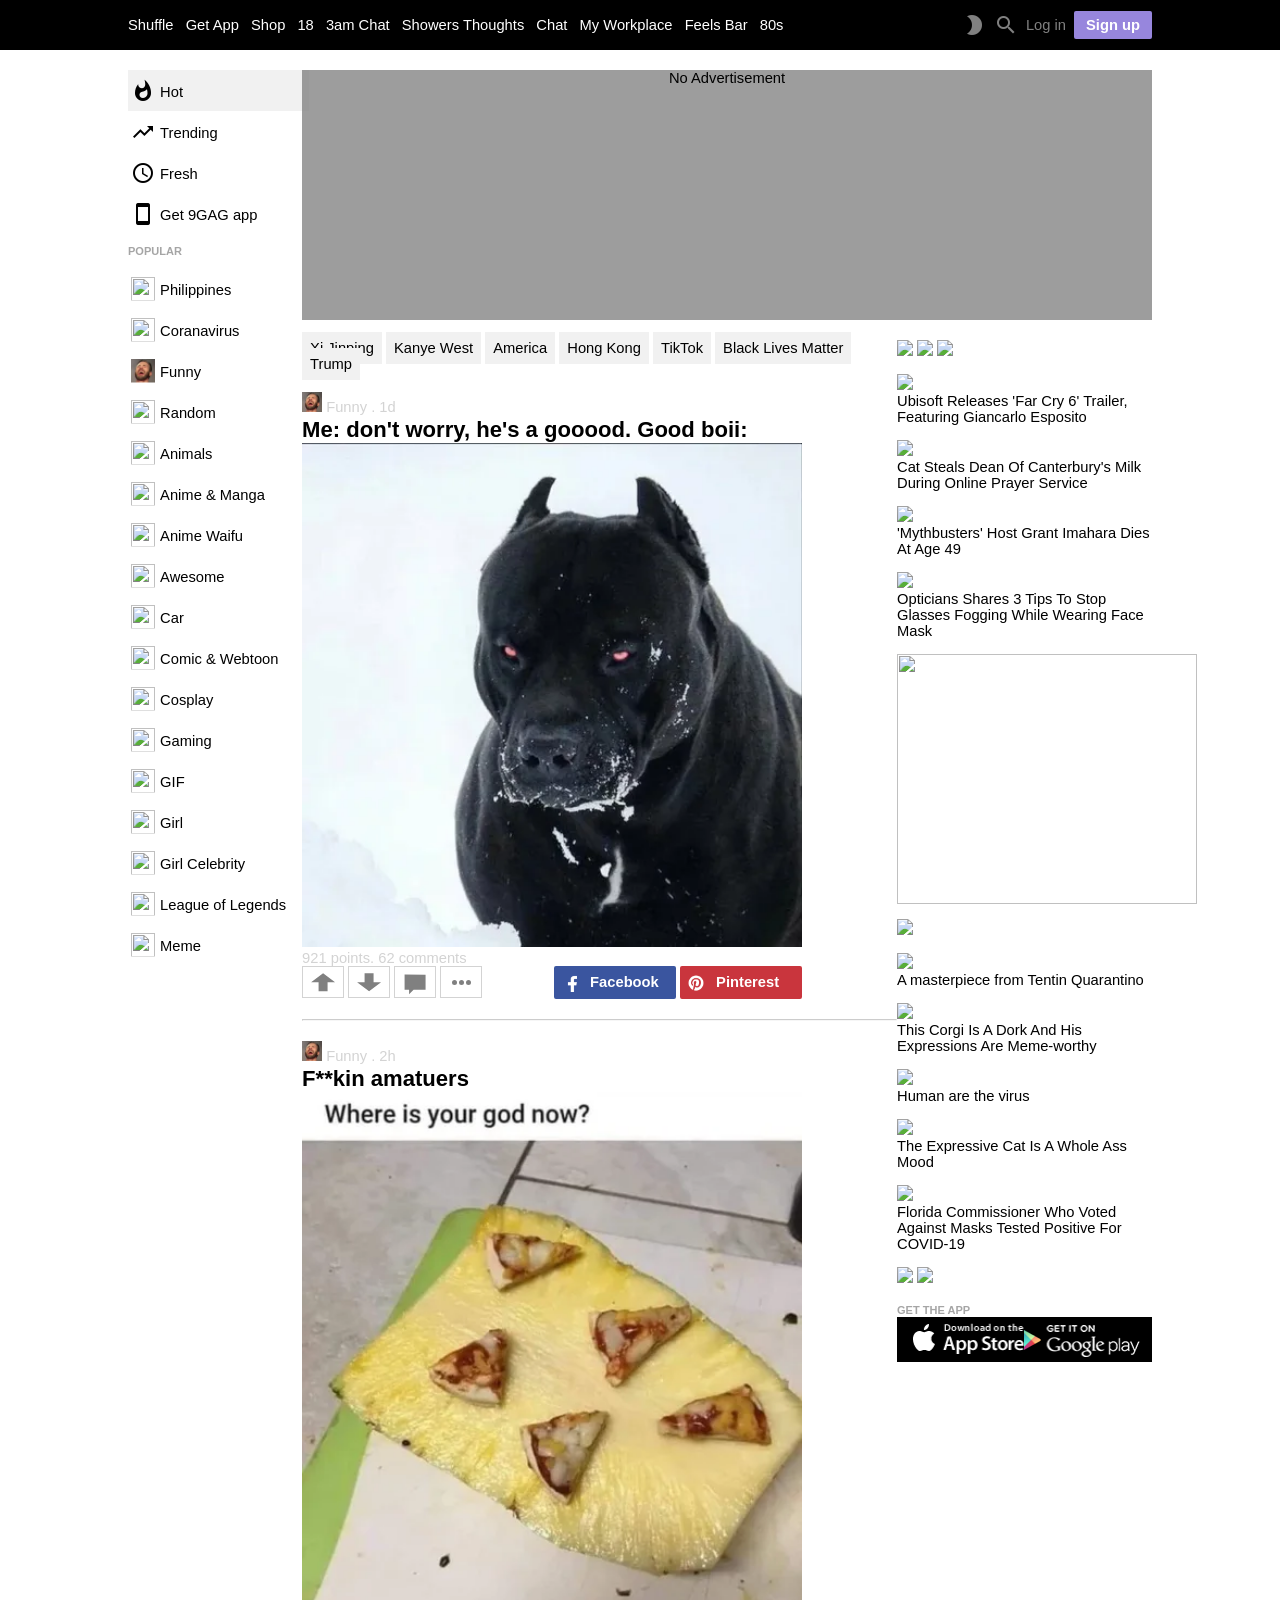
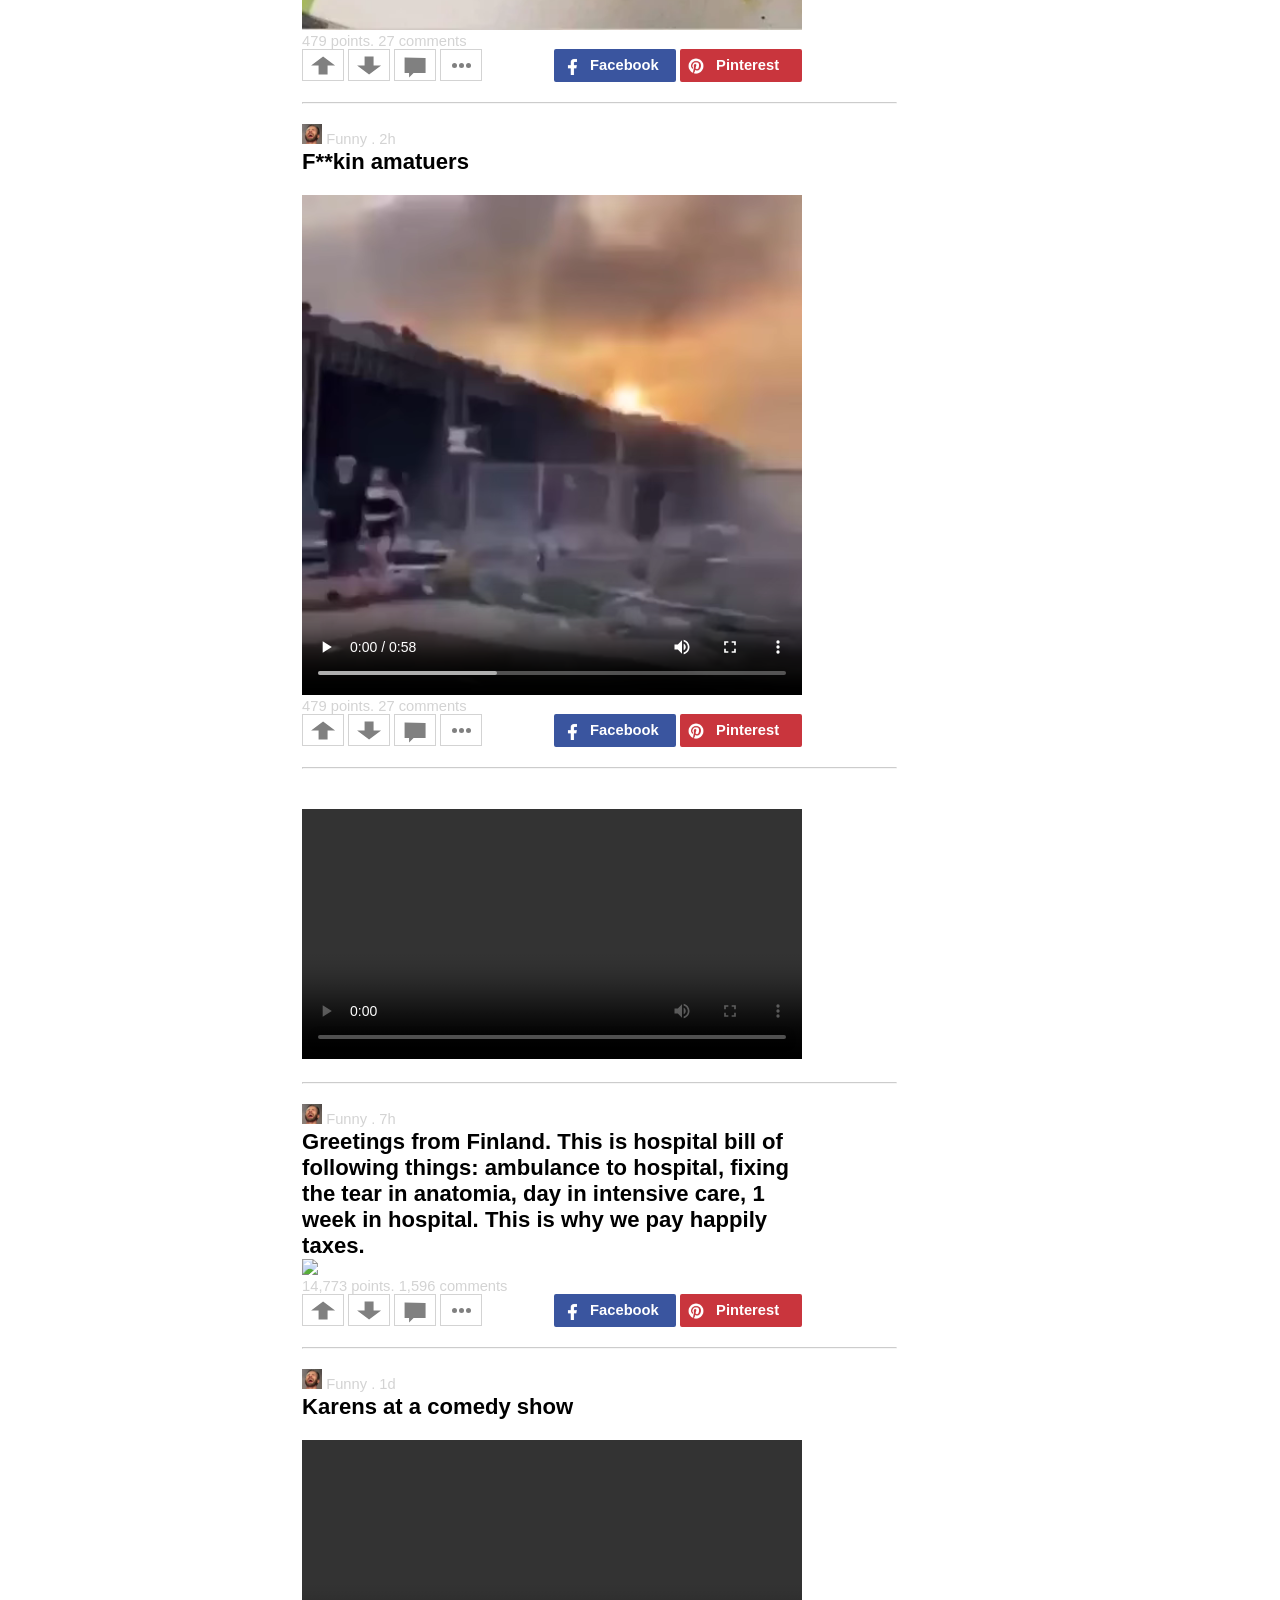
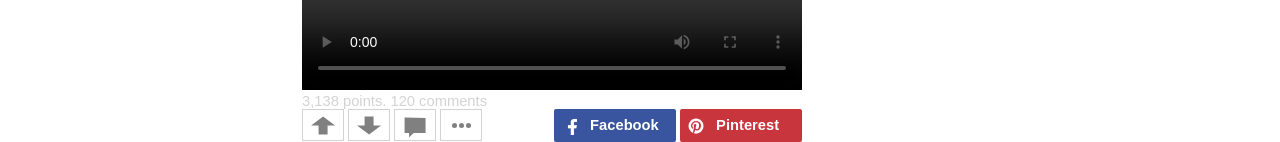
==== home.html @ 70194922 "added sidebar real images" ====
<!DOCTYPE html>
<html>
    <head>
        <title>9gag Replica</title>
        <link rel="stylesheet" href="home.css">
        <link href="https://fonts.googleapis.com/icon?family=Material+Icons"
      rel="stylesheet">

    </head>
    <body>
        <nav>
            <span class="left">
                    <a>Shuffle</a>
                    <a>Get App</a>
                    <a>Shop</a>
                    <a>18</a>
                    <a>3am Chat</a>
                    <a>Showers Thoughts</a>
                    <a>Chat</a>
                    <a>My Workplace</a>
                    <a>Feels Bar</a>
                    <a>80s</a>
            </span>
            <span class="right">

                    <span class="material-icons moon">brightness_2</span>
                    <span class="material-icons search">search </span>
                    <a>Log in</a>
                    <div class="button brighten-clickable">Sign up</div>
            </span>


        </nav>

        <div class="content">
                <div class="sidebar">
                        <div><span class="material-icons">whatshot</span><a>Hot</a></div>
                        
                        <div><span class="material-icons">trending_up</span><a>Trending</a></div>
                        <div><span class="material-icons">schedule</span><a>Fresh</a></div>
                        <div><span class="material-icons">smartphone</span><a>Get 9GAG app</a></div>
            
                        <p>POPULAR</p>
                        <div><img src="https://miscmedia-9gag-fun.9cache.com/images/thumbnail-facebook/1557283909.2926_PuDUmY_100x100.jpg"><a>Philippines</a></div>
                        <div>
                            <img src="https://miscmedia-9gag-fun.9cache.com/images/thumbnail-facebook/1584508226.1928_evY7UG_100x100.jpg" loading="lazy">
                            <a>Coranavirus</a></div>
                        <div><img src="category/funny.webp"><a>Funny</a></div>
                        <div>
                            <img src="https://miscmedia-9gag-fun.9cache.com/images/thumbnail-facebook/1481541784.8502_e8ARAR_100x100.jpg">
                            <a>Random</a>
                        </div>
                        <div>
                            <img src="https://miscmedia-9gag-fun.9cache.com/images/thumbnail-facebook/1557391851.3248_Za4UdA_100x100.jpg">
                            <a>Animals</a>
                        </div>
                        <div>
                            <img src="https://miscmedia-9gag-fun.9cache.com/images/thumbnail-facebook/1557310356.2625_y8EVa2_100x100.jpg" loading="lazy">
                            <a>Anime & Manga</a>
                        </div>
                        <div>
                            <img src="https://miscmedia-9gag-fun.9cache.com/images/thumbnail-facebook/1557216667.6148_TuNebU_100x100.jpg" loading="lazy">
                            <a>Anime Waifu</a>
                        </div>
                        <div>
                            <img src="https://miscmedia-9gag-fun.9cache.com/images/thumbnail-facebook/1557217995.2799_bYQyJU_100x100.jpg" loading="lazy">
                            <a>Awesome</a>
                        </div>
                        <div>
                            <img src="https://miscmedia-9gag-fun.9cache.com/images/thumbnail-facebook/1557311278.4297_UNEHy6_100x100.jpg" loading="lazy">
                            <a>Car</a>
                        </div>
                        <div>
                            <img src="https://miscmedia-9gag-fun.9cache.com/images/thumbnail-facebook/1557399125.5971_HYGaTE_100x100.jpg" loading="lazy">
                            <a>Comic & Webtoon</a>
                        </div>
                        <div>
                            <img src="https://miscmedia-9gag-fun.9cache.com/images/thumbnail-facebook/1557216678.2404_U2EHEM_100x100.jpg" loading="lazy">
                            <a>Cosplay</a>
                        </div>
                        <div>
                            <img src="https://miscmedia-9gag-fun.9cache.com/images/thumbnail-facebook/1557286928.6604_uTYgug_100x100.jpg" loading="lazy">
                            <a>Gaming</a>
                        </div>
                        <div>
                            <img src="https://miscmedia-9gag-fun.9cache.com/images/thumbnail-facebook/1557283958.4323_AXE2aJ_100x100.jpg" loading="lazy">
                            <a>GIF</a></div>
                        <div>
                            <img src="https://miscmedia-9gag-fun.9cache.com/images/thumbnail-facebook/1557286922.3692_aWySaZ_100x100.jpg" loading="lazy">
                            <a>Girl</a></div>
                        <div>
                            <img src="https://miscmedia-9gag-fun.9cache.com/images/thumbnail-facebook/1557216688.9396_YduXUP_100x100.jpg" loading="lazy">
                            <a>Girl Celebrity</a></div>
                        <div>
                            <img src="https://miscmedia-9gag-fun.9cache.com/images/thumbnail-facebook/1557291375.3948_Dy2yZu_100x100.jpg" loading="lazy">
                            <a>League of Legends</a></div>
                        <div>
                            <img src="https://miscmedia-9gag-fun.9cache.com/images/thumbnail-facebook/1557216707.0007_ESESyM_100x100.jpg" loading="lazy">
                            <a>Meme</a></div>
                        <div>
                            <img src="https://miscmedia-9gag-fun.9cache.com/images/thumbnail-facebook/1557297099.4728_VeSAvU_100x100.jpg" loading="lazy">
                            <a>NSFW</a></div>
                        <div>
                            <img src="https://miscmedia-9gag-fun.9cache.com/images/thumbnail-facebook/1557286889.2504_mEVy2A_100x100.jpg" loading="lazy">
                            <a>Politics</a></div>
                        <div>
                            <img src="https://miscmedia-9gag-fun.9cache.com/images/thumbnail-facebook/1557281608.0144_yjEDu7_100x100.jpg" loading="lazy">
                            <a>Relationship</a></div>
                        <div>
                            <img src="https://miscmedia-9gag-fun.9cache.com/images/thumbnail-facebook/1557291282.8015_egYQAB_100x100.jpg" loading="lazy">
                            <a>Savage</a></div>
                        <div>
                            <img src="https://miscmedia-9gag-fun.9cache.com/images/thumbnail-facebook/1557283964.0386_avUmy5_100x100.jpg" loading="lazy">
                            <a>Video</a></div>
                        <div>
                            <img src="https://miscmedia-9gag-fun.9cache.com/images/thumbnail-facebook/1557310702.1267_UgysAp_100x100.jpg" loading="lazy">
                            <a>WTF</a></div>
            
                        <p>SECTIONS</p>
                        <div>
                            <img src="https://miscmedia-9gag-fun.9cache.com/images/thumbnail-facebook/1557216671.5403_tunyra_100x100.jpg" loading="lazy">
                            <a>Anime Wallpaper</a></div>
                        <div>
                            <img src="https://miscmedia-9gag-fun.9cache.com/images/thumbnail-facebook/1557130395.0362_Je7YJA_100x100.jpg" loading="lazy">
                            <a>Apex Legends</a></div>
                        <div>
                            <img src="https://miscmedia-9gag-fun.9cache.com/images/thumbnail-facebook/1557297343.7755_SUPELy_100x100.jpg" loading="lazy">
                            <a>Ask 9GAG</a></div>
                        <div>
                            <img src="https://miscmedia-9gag-fun.9cache.com/images/thumbnail-facebook/1557310697.557_Ba4aSa_100x100.jpg" loading="lazy">
                            <a>Countryballs</a></div>
                        <div>
                            <img src="https://miscmedia-9gag-fun.9cache.com/images/thumbnail-facebook/1571738757.4169_vevUNA_100x100.jpg" loading="lazy">
                            <a>Cozy & Comfy</a></div>
                        <div>
                            <img src="https://miscmedia-9gag-fun.9cache.com/images/thumbnail-facebook/1557286985.8981_4eqENa_100x100.jpg" loading="lazy">
                            <a>Crappy Design</a></div>
                        <div><img src="https://miscmedia-9gag-fun.9cache.com/images/thumbnail-facebook/1557286939.2639_Te3EBe_100x100.jpg" loading="lazy">
                            <a>Drawing, DIY & Crafts</a></div>
                        <div><img src="https://miscmedia-9gag-fun.9cache.com/images/thumbnail-facebook/1557295964.6843_uHyTu2_100x100.jpg" loading="lazy">
                            <a>Food & Drinks</a></div>
                        <div><img src="https://miscmedia-9gag-fun.9cache.com/images/thumbnail-facebook/1557287081.4699_5A9aLe_100x100.jpg" loading="lazy">
                            <a>Football</a></div>
                        <div><img src="https://miscmedia-9gag-fun.9cache.com/images/thumbnail-facebook/1557291380.0454_yXALUZ_100x100.jpg" loading="lazy">
                            <a>Fortnite</a></div>
                        <div><img src="https://miscmedia-9gag-fun.9cache.com/images/thumbnail-facebook/1557216648.3213_E9Eba6_100x100.jpg" loading="lazy">
                            <a>Game of Thrones</a></div>
                        <div><img src="https://miscmedia-9gag-fun.9cache.com/images/thumbnail-facebook/1557295872.771_uTAnAD_100x100.jpg" loading="lazy">
                            <a>Guy</a></div>
                        <div>
                            <img src="https://miscmedia-9gag-fun.9cache.com/images/thumbnail-facebook/1557296197.2188_XEhabA_100x100.jpg" loading="lazy">
                            <a>History</a></div>
                        <div>
                            <img src="https://miscmedia-9gag-fun.9cache.com/images/thumbnail-facebook/1557286914.1262_U3EQav_100x100.jpg" loading="lazy">
                            <a>Horror</a></div>
                        <div>
                            <img src="https://miscmedia-9gag-fun.9cache.com/images/thumbnail-facebook/1557216683.8874_hunY4u_100x100.jpg" loading="lazy">
                            <a>K-Pop</a></div>
                        <div>
                            <img src="https://miscmedia-9gag-fun.9cache.com/images/thumbnail-facebook/1557286757.4584_Du3Eba_100x100.jpg" loading="lazy">
                            <a>Latest News</a></div>
                        <div>
                            <img src="https://miscmedia-9gag-fun.9cache.com/images/thumbnail-facebook/1557123612.5851_ENENAQ_100x100.jpg" loading="lazy">
                            <a>LEGO</a></div>
                        <div>
                            <img src="https://miscmedia-9gag-fun.9cache.com/images/thumbnail-facebook/1557216694.937_U7UHEb_100x100.jpg" loading="lazy">
                            <a>Marvel & DC</a></div>
                        <div>
                            <img src="https://miscmedia-9gag-fun.9cache.com/images/thumbnail-facebook/1557286907.1035_hE2uHE_100x100.jpg" loading="lazy">
                            <a>Movie & TV</a></div>
                        <div>
                            <img src="https://miscmedia-9gag-fun.9cache.com/images/thumbnail-facebook/1557286900.9909_E8EGyp_100x100.jpg" loading="lazy">
                            <a>Music</a></div>
                        <div>
                            <img src="https://miscmedia-9gag-fun.9cache.com/images/thumbnail-facebook/1557286654.1198_yNyna7_100x100.jpg" loading="lazy">
                            a>NBA</a></div>
                        <div><img src="https://miscmedia-9gag-fun.9cache.com/images/thumbnail-facebook/1557123617.4712_DEbYBA_100x100.jpg" loading="lazy">
                            <a>Overwatch</a></div>
                        <div>
                            <img src="https://miscmedia-9gag-fun.9cache.com/images/thumbnail-facebook/1557311439.7179_8UsUhu_100x100.jpg" loading="lazy">
                            <a>PC Master Race</a></div>
                        <div>
                            <img src="https://miscmedia-9gag-fun.9cache.com/images/thumbnail-facebook/1557123631.4709_XUSEmY_100x100.jpg" loading="lazy">
                            <a>Pokemon</a></div>
                        <div>
                            <img src="https://miscmedia-9gag-fun.9cache.com/images/thumbnail-facebook/1557130506.0765_aXuNa4_100x100.jpg" loading="lazy">
                            <a>PUBG</a></div>
                        <div>
                            <img src="https://miscmedia-9gag-fun.9cache.com/images/thumbnail-facebook/1557291577.7623_4Y5A3U_100x100.jpg" loading="lazy">
                            <a>Satisfying</a></div>
                        <div>
                            <img src="https://miscmedia-9gag-fun.9cache.com/images/thumbnail-facebook/1557286779.394_WYru9a_100x100.jpg" loading="lazy">
                            <a>Science & Tech</a></div>
                        <div><img src="https://miscmedia-9gag-fun.9cache.com/images/thumbnail-facebook/1557286774.0983_eGARyH_100x100.jpg" loading="lazy"><a>Sport</a></div>
                        <div><img src="https://miscmedia-9gag-fun.9cache.com/images/thumbnail-facebook/1557123636.2678_UPYNuT_100x100.jpg" loading="lazy"><a>Star Wars</a></div>
                        <div><img src="https://miscmedia-9gag-fun.9cache.com/images/thumbnail-facebook/1557290674.9492_ARAda3_100x100.jpg" loading="lazy"><a>Teens Can Relate</a></div>
                        <div><img src="https://miscmedia-9gag-fun.9cache.com/images/thumbnail-facebook/1557453498.4533_yvyBU6_100x100.jpg" loading="lazy"><a>Today | Wore</a></div>
                        <div><img src="https://miscmedia-9gag-fun.9cache.com/images/thumbnail-facebook/1557398058.2002_EmASyv_100x100.jpg" loading="lazy"><a>Travel & Photography</a></div>
                        <div><img src="https://miscmedia-9gag-fun.9cache.com/images/thumbnail-facebook/1557397422.1946_Evebyr_100x100.jpg" loading="lazy"><a>Wallpaper</a></div>
                        <div><img src="https://miscmedia-9gag-fun.9cache.com/images/thumbnail-facebook/1557123640.8958_YWaGUb_100x100.jpg" loading="lazy"><a>Warhammer</a></div>
                        <div><img src="https://miscmedia-9gag-fun.9cache.com/images/thumbnail-facebook/1571808085.3621_gyMeNu_100x100.jpg" loading="lazy"><a>Wholesome</a></div>
                        <div><img src="https://miscmedia-9gag-fun.9cache.com/images/thumbnail-facebook/1557453152.4514_U2asE8_100x100.jpg" loading="lazy"><a>Dark Humor</a></div>
                        <div class="footer">
                            <a>Advertise</a>
                            <a>Rules</a>
                            <a>Tips</a>
                            <a>FAQ</a>
                            <a>Terms</a>
                            <a>Privacy</a>
                            <a>Copyright</a>
                            <a>Jobs</a>
                            <a>Contact</a>
                            <a>Feedback</a>
                            <a>Report Bad Ads</a>
                            <p>9GAG Copyright 2020</p>
                        </div>
            
                    </div>
                    <div class="main">
                        <div class="main-advertisement"><p>No Advertisement</p></div>
                        
                      <div class="memes-with-advertisement">
                        <div class="memes">
                            <div class="trending-meme-tag">
                                    <a>Xi Jinping</a>
                                    <a>Kanye West</a>
                                    <a>America</a>
                                    <a>Hong Kong</a>
                                    <a>TikTok</a>
                                    <a>Black Lives Matter</a>
                                    <a>Trump</a>
                            </div>
                           <div class="meme">
                                <div class="category">
                                    <img src="category/funny.webp">
                                    Funny . 1d
                                </div>
                                <div class="title">
                                    <span>Me: don't worry, he's a gooood. Good boii:</span>
                                </div>
                                <div class="content">
                                    <img src="meme/avzzLKM_460swp.webp">
                                </div>
                                <div class="statistics">
                                        <span>921 points</span>.
                                        <span>62 comments</span>
                                </div>
                           </div>
                           <hr>
                           <div class="meme">
                                <div class="category">
                                    <img src="category/funny.webp">
                                    Funny . 2h
                                </div>
                                <div class="title">
                                    <span>F**kin amatuers</span>
                                </div>
                                <div class="content">
                                    <img src="meme/pizzapineapple.webp">
                                </div>
                                <div class="statistics">
                                        <span>479 points</span>.
                                        <span>27 comments</span>
                                </div>
                           </div>
                           <hr>
                           <div class="meme">
                                <div class="category">
                                    <img src="category/funny.webp">
                                    Funny . 2h
                                </div>
                                <div class="title">
                                    <span>F**kin amatuers</span>
                                </div>
                                <div class="content">
                                    <video controls>
                                        <source src="meme/freedom.webm" type="video/webm" controls>
                                    </video>
                                </div>
                                <div class="statistics">
                                        <span>479 points</span>.
                                        <span>27 comments</span>
                                </div>
                           </div>
                           <hr>
                           <video controls>
                                <source src="advertisement/advertisementInContent_ogKID3IBRHopDlbTuPR5_720p.mp4" type="video/mp4" controls>
                            </video>
                            <hr>
                            <div class="meme">
                                    <div class="category">
                                        <img src="category/funny.webp">
                                        Funny . 7h
                                    </div>
                                    <div class="title">
                                        <span>Greetings from Finland. This is hospital bill of following things: ambulance to hospital, fixing the tear in anatomia, day in intensive care, 1 week in hospital. This is why we pay happily taxes.</span>
                                    </div>
                                    <div class="content">
                                        <img src="https://img-9gag-fun.9cache.com/photo/aZyy5XW_460swp.webp">
                                    </div>
                                    <div class="statistics">
                                            <span>14,773 points</span>.
                                            <span>1,596 comments</span>
                                    </div>
                               </div>
                            <hr>
                            <div class="meme">
                                    <div class="category">
                                        <img src="category/funny.webp">
                                        Funny . 1d
                                    </div>
                                    <div class="title">
                                        <span>Karens at a comedy show</span>
                                    </div>
                                    <div class="content">
                                            <video controls>
                                                    <source src="https://img-9gag-fun.9cache.com/photo/a1WW37P_460svav1.mp4" 
                                                    type="video/mp4" controls>
                                            </video>
                                    </div>
                                    <div class="statistics">
                                            <span>3,138 points</span>.
                                            <span>120 comments</span>
                                    </div>
                                </div>
                        </div>
                        <div class="side-advertisement">
                            <img src="https://ad.appier.net/f6d72a94-5403-447b-8a06-1e5f047a4a0e/RLMXJ4P_1595415207254_0.jpeg">
                            <img src="https://ad.appier.net/6eb55667-03e3-478b-9451-2d7b89f925d4/lBGd9xj_1595415218747_0.jpeg">
                            <img src="https://9gag.com/s/fab0aa49/702c3b22af512888e885484a11b6b7405cdc5077/static/dist/es8/web/img/sidebar-download-app.png">
                            <div class="advertisement-with-caption">
                                <picture>
                                    <img src="https://miscmedia-9gag-fun.9cache.com/images/featured/1594648611.0539_4u9aNA_300x158wp.webp">
                                </picture>
                                <p>Ubisoft Releases 'Far Cry 6' Trailer, Featuring Giancarlo Esposito</p>
                            </div>
                            <div class="advertisement-with-caption">
                                    <picture>
                                        <img src="https://miscmedia-9gag-fun.9cache.com/images/featured/1594392819.1118_byjePy_300x158wp.webp">
                                    </picture>
                                    <p>Cat Steals Dean Of Canterbury's Milk During Online Prayer Service</p>
                            </div>
                            <div class="advertisement-with-caption">
                                    <picture>
                                        <img src="https://miscmedia-9gag-fun.9cache.com/images/featured/1594724138.0176_YzE7eW_300x158wp.webp">
                                    </picture>
                                    <p>'Mythbusters' Host Grant Imahara Dies At Age 49</p>
                            </div>
                            <div class="advertisement-with-caption">
                                    <picture>
                                        <img src="https://miscmedia-9gag-fun.9cache.com/images/featured/1595000817.0573_Tu5UbY_300x158wp.webp">
                                    </picture>
                                    <p>Opticians Shares 3 Tips To Stop Glasses Fogging While Wearing Face Mask</p>
                            </div>
                            <img src="" style="height: 250px; width: 300px">
                            <img src="https://tpc.googlesyndication.com/simgad/9849691522917831007">
                            <div class="advertisement-with-caption">
                                    <picture>
                                        <img src="https://miscmedia-9gag-fun.9cache.com/images/featured/1594738787.0419_3eRedU_300x158wp.webp">
                                    </picture>
                                    <p>A masterpiece from Tentin Quarantino</p>
                            </div>
                            <div class="advertisement-with-caption">
                                    <picture>
                                        <img src="https://miscmedia-9gag-fun.9cache.com/images/featured/1594909425.6188_WAQYSE_300x158wp.webp">
                                    </picture>
                                    <p>This Corgi Is A Dork And His Expressions Are Meme-worthy</p>
                            </div>
                            <div class="advertisement-with-caption">
                                    <picture>
                                        <img src="https://miscmedia-9gag-fun.9cache.com/images/featured/1594909811.1852_6a9unu_300x158wp.webp">
                                    </picture>
                                    <p>Human are the virus</p>
                            </div>
                            <div class="advertisement-with-caption">
                                    <picture>
                                        <img src="https://miscmedia-9gag-fun.9cache.com/images/featured/1595340454.0962_AgyhYH_300x158wp.webp">
                                    </picture>
                                    <p>The Expressive Cat Is A Whole Ass Mood</p>
                            </div>
                            <div class="advertisement-with-caption">
                                    <picture>
                                        <img src="https://miscmedia-9gag-fun.9cache.com/images/featured/1594648619.9625_bEteja_300x158wp.webp">
                                    </picture>
                                    <p>Florida Commissioner Who Voted Against Masks Tested Positive For COVID-19</p>
                            </div>
                            <img src="https://tpc.googlesyndication.com/simgad/9849691522917831007">
                            <img src="https://tpc.googlesyndication.com/simgad/8546702323558116773">
                            <div class="download-app">
                                    <span>GET THE APP</span>
                                    <div>
                                        <div class="app-store"></div>
                                        <div class="google-play"></div>
                                    </div>
                            </div>
                        </div>
                      </div>
                    </div>
        </div>
   
        <script src="home.js"></script>
    </body>
</html>
---- home.css ----
:root {
    --subtitle-color:#808080b5;
}

.brighten-clickable:hover{
    cursor: pointer;
    filter: brightness(1.25);
}

body{
    font-family: 'Roboto', sans-serif;
    font-size: .92em;
    margin: 0px;
}

nav, body>div.content{
    padding: 0 10%;
}

nav {
    z-index: 100;
    position:sticky;
    top:0;
    background-color: black;
    color: white;
    display:flex;
    justify-content: space-between;
    align-items: center;
    height: 50px;
    border-left-width: 500px;
    margin-bottom: 20px;
}
nav a:hover {
    color:gray;
    cursor: pointer;
}

.main {
    position: relative;
    left: 17%;
    width: 83%;
}

.main-advertisement{
    height: 250px;
    margin-bottom: 20px;
    text-align: center;
    background-color: #808080c4;
}

.memes-with-advertisement{
    display: flex;
}

.side-advertisement {
    width: 30%;
}

.memes {
    width: 70%;
}

div .memes a {
    background-color: rgb(241,241,241);
    padding: 8px;
}

div .memes a:hover {
    cursor: pointer;
    filter: brightness(85%);
}

nav .right {
    display: inline-flex;
    align-items: center;
}
.button{
    padding: 6px 12px;
    background-color: rgba(162, 143, 236, 0.938);
    color: white;
    text-align: center;
    border-radius: 2px;
    font-weight: 650;
}

nav .right {
    color: gray;
}

nav .right .material-icons.moon:hover{
    color: yellow;
    cursor: pointer;
}

nav .right .material-icons.search:hover{
    color: white;
    cursor: pointer;
}

nav span.left a {
    margin-right: 8px;
}

.right span, .right a{
    margin-left: 8px;
}

.right .button{
    margin: 8px 0px 8px 8px;
}


.sidebar {
    position: fixed;
    overflow-y: scroll;
    width: 100%;
    height: 100%;
}
.sidebar div{ 
    display: flex;
    width: 175px;
    height: 35px;
    padding: 3px;

}

.sidebar div a {
    padding-top: 5px;
    position: relative;
    top: 5.5px;
}

.sidebar p {
    font-size:.75em;
    font-weight: bold;
    color: var(--subtitle-color);
}

.sidebar div img, .sidebar div span {
    margin-right: 5px;
    position: relative;
    padding: 5.5px 0px;
    height: 24px;
}

.sidebar div img{
    
    width: 24px;

    border-radius: 2px;
 
}

.sidebar div:first-child{
    background-color: #8080801c;
}

.sidebar div:hover{
    background-color: #8080801c;
    cursor: pointer;
}

.sidebar div.footer {
    display: block;
    font-size: .80em;
    color: var(--subtitle-color);
}

.sidebar div.footer p {
    display: block;
    font-size: inherit;
    font-weight: inherit;
    color: var(--subtitle-color);
}
.sidebar div.footer a{
   margin-right: 1px;
}

.sidebar div.footer a:hover{
    filter:brightness(75%);
    cursor:pointer
 }

.sidebar div.footer {
    background-color: transparent;
    cursor: text;
}

.trending-meme-tag{
    margin-bottom: 20px;
}


div .memes .meme{
    width: 500px;
}
div .memes .meme .category{
    margin-bottom: 2px;
    color: lightgray;
}

div .memes .meme .category img{
    width: 20px;
    height: 20px;
}

div .memes .meme .title{
    font-size: 1.5em;
    font-weight: bold;
}

div .memes .meme .title:hover{
    cursor: pointer;
    color: #8a2be2a8;
}

div .memes .meme .content img, div .memes .meme .content video {
    width: 100%;
}
div .memes video {
    margin-top: 20px;
    width: 500px;
}

div .memes .meme .content:hover{
    cursor: pointer;
}

div .memes .meme .statistics{
    color: lightgray;
}

div .memes .meme .reaction .border{
    width: 30px;
    height: 30px;
    border-width: 1px;
    border-color: lightgray;
    border-style: solid;
    padding: 0px 5px;
    display: flex;
    justify-content: center;
    align-items: center;
    margin-right: 4px;
    
}

div .memes .meme .reaction {
    display:flex;
    width: inherit;
    justify-content: space-between;
}
div .memes .meme .reaction .left{
    display:flex;
}

div .memes .meme .reaction .border:hover{
    border-color: darkgray;
    cursor: pointer;
}

div .memes .meme .reaction .upvote, div .memes .meme .reaction .downvote, div .memes .meme .reaction .comment{
    width: 30px;
    height: 30px;
    background-color: gray;
}

div .memes .meme .reaction .upvote{
    clip-path: polygon(50% 20%, 90% 50%, 65% 50%, 65% 80%, 35% 80%, 35% 50%, 10% 50%);
}

div .memes .meme .reaction .downvote{
    clip-path: polygon(50% 80%, 90% 50%, 65% 50%, 65% 20%, 35% 20%, 35% 50%, 10% 50%);
}

div .memes .meme .reaction .comment{
    clip-path: polygon(15% 24%, 85% 25%, 85% 75%, 45% 75%, 30% 90%, 30% 75%, 15% 75%);
}


div .memes .meme .reaction .ellipsis{
    display: inline-block;
    height: 5px;
    width: 5px;
    border-radius: 100%;
    background-color: gray;
    margin: 0 1px;

}

div .memes .meme .reaction li div{
    color:white;
    padding-left: 30px;
    width: 80px;
    height: 18px;
    border-width: 8.5px 6px 7px;
    border-style: solid;
    border-radius: 2px;
    font-weight: bold;
    margin-left: 4px;
}

div .memes .meme .reaction .facebook {  
    border-color:rgb(58,85,159);
    background: left/20px 20px no-repeat url('./icon/facebook.png'),
     linear-gradient(to right, white, white 15%, rgb(58,85,159) 15%);
}

div .memes .meme .reaction .pinterest {  
    border-color:rgb(201,53,61);
    background: left/20px 20px no-repeat url('./icon/pinterest.png'),
     linear-gradient(to right, white, white 15%, rgb(201,53,61) 15%);
}

div .memes .meme .reaction ul {
    list-style-type: none;
    margin-block-start: 0;
    margin-block-end: 0;
    display: flex;
    padding-inline-start: 0px;
}

div .memes .meme .reaction .left {
    display: flex;
}

hr {
    margin: 20px 0px;
    opacity: 0.5;
    color: black;
    border-width: 1px;
}

.side-advertisement > img {
    margin-bottom: 15px;
}

.side-advertisement > img:hover{
    cursor: pointer;
}

.side-advertisement .advertisement-with-caption:hover{
    color:blue;
    cursor: pointer;
}
.side-advertisement .advertisement-with-caption{
    margin-bottom: 15px;
}
.side-advertisement .advertisement-with-caption p {
    margin-block-start: 0;
    margin-block-end: 0;
}

.download-app div{
    display: flex;
    justify-content: space-between;
    margin-bottom: 15px;
}

.download-app span{
    font-size: .75em;
    font-weight: bold;
    color: var(--subtitle-color);
    
}

.download-app div div{
    display: inline-block;
    width: 150px;
    height: 45px;
    background-color: black;
}

.download-app div div:hover{
    cursor: pointer;
}

.download-app .app-store{
    background-repeat: no-repeat;
    background-image: url(icon/appstore-icon-alt-145.png);
}

.download-app .google-play{
    background-position: 100%;
    background-repeat: no-repeat;
    background-image: url(icon/appstore-icon-alt-145.png);
}
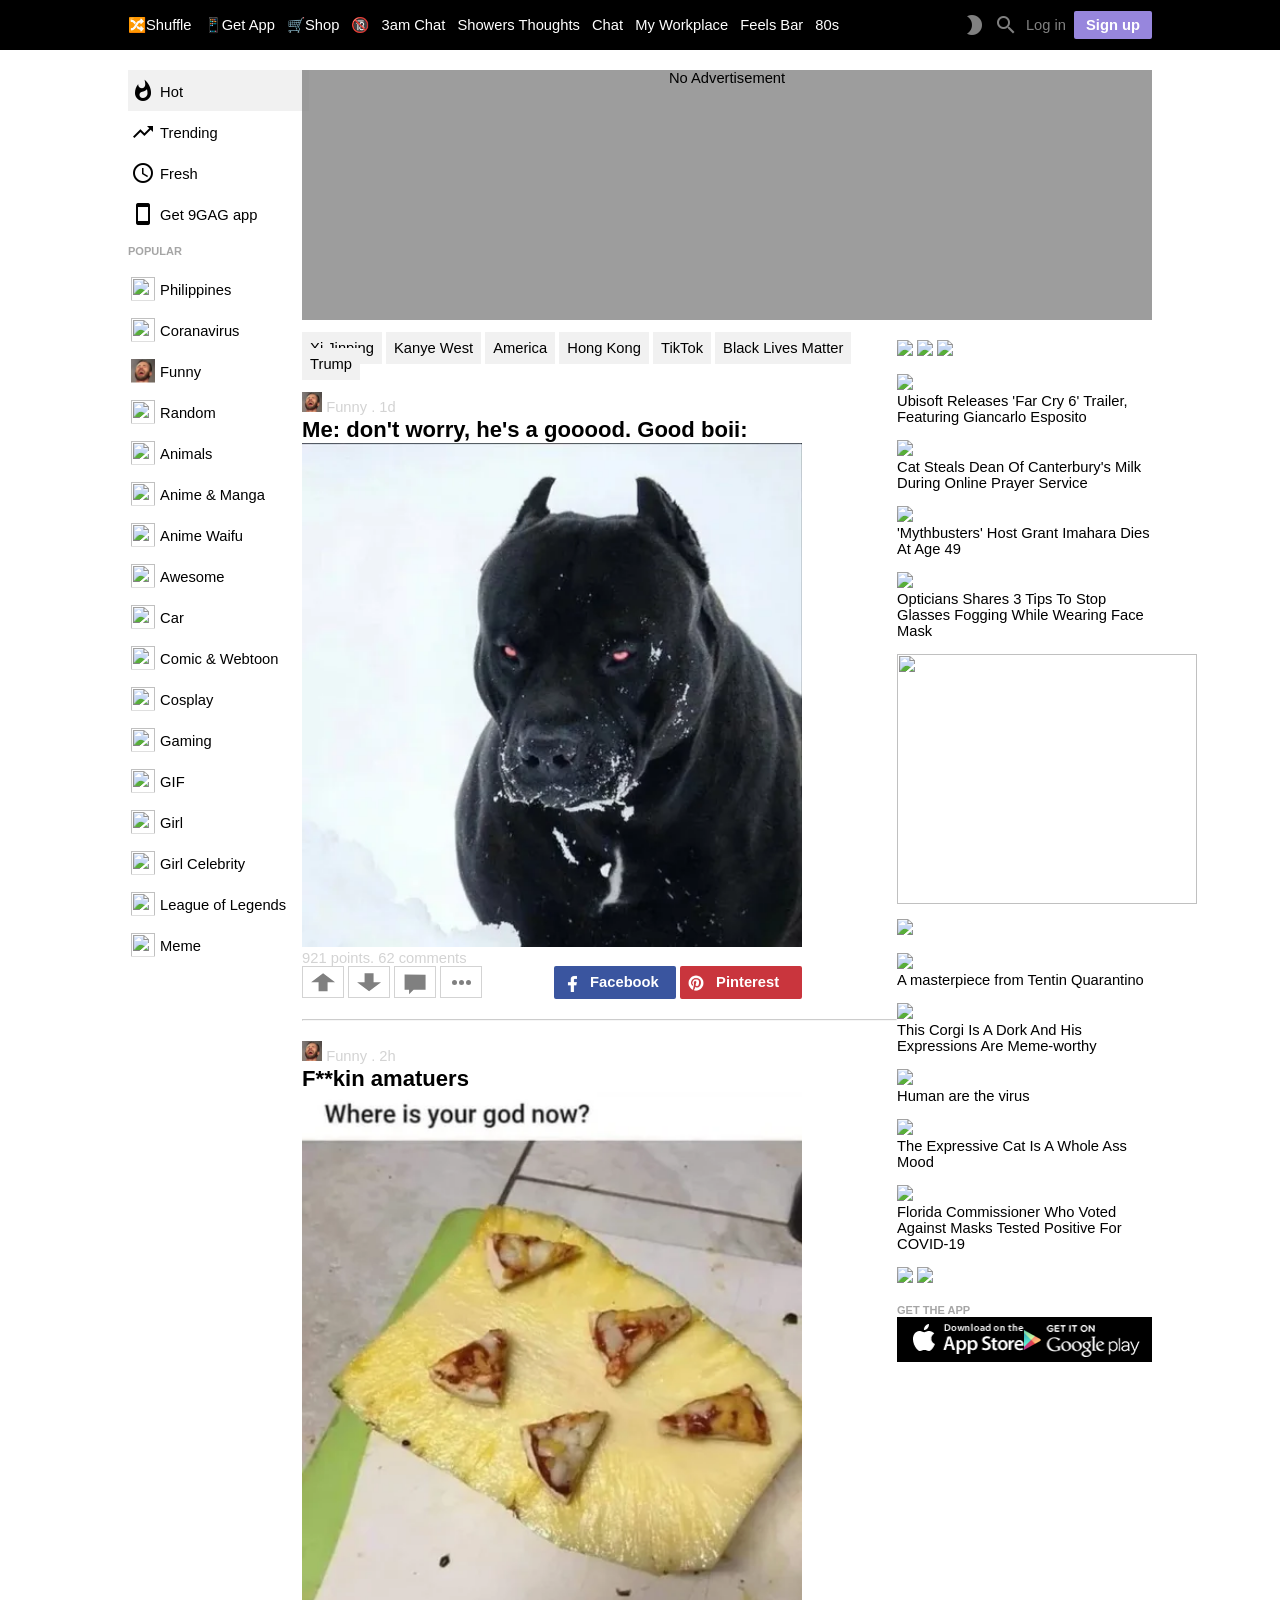
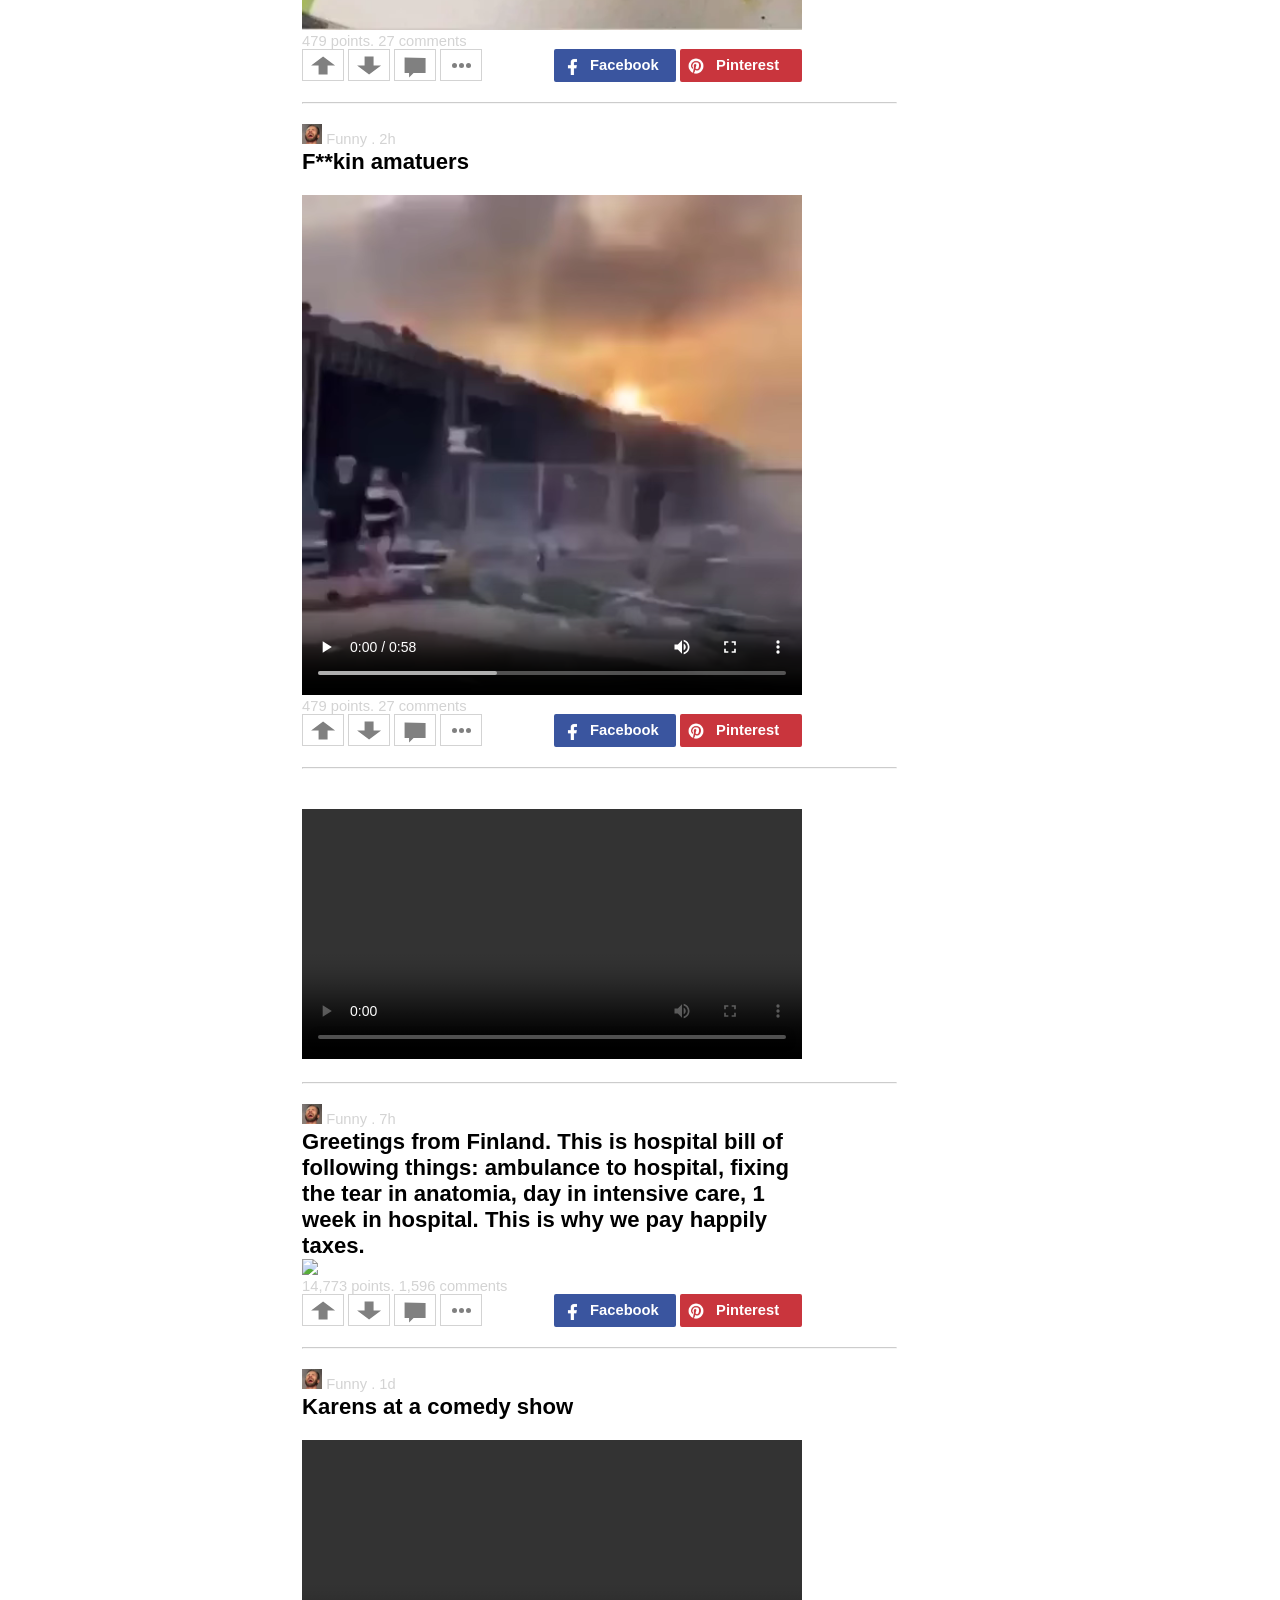
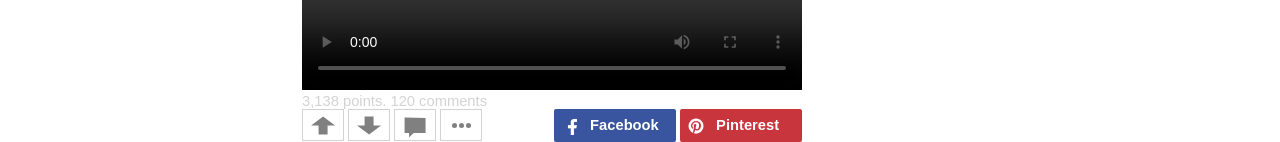
==== commit 919bd73c: "added some nav icons" ====
--- a/home.html
+++ b/home.html
@@ -10,10 +10,10 @@
     <body>
         <nav>
             <span class="left">
-                    <a>Shuffle</a>
-                    <a>Get App</a>
-                    <a>Shop</a>
-                    <a>18</a>
+                    <a>🔀Shuffle</a>
+                    <a>📱Get App</a>
+                    <a>🛒Shop</a>
+                    <a>🔞</a>
                     <a>3am Chat</a>
                     <a>Showers Thoughts</a>
                     <a>Chat</a>
@@ -214,6 +214,7 @@
                             <a>Report Bad Ads</a>
                             <p>9GAG Copyright 2020</p>
                         </div>
+                  
             
                     </div>
                     <div class="main">
--- a/home.css
+++ b/home.css
@@ -31,7 +31,7 @@
     margin-bottom: 20px;
 }
 nav a:hover {
-    color:gray;
+    filter: brightness(.60);
     cursor: pointer;
 }
 
@@ -171,9 +171,11 @@
     font-size: inherit;
     font-weight: inherit;
     color: var(--subtitle-color);
+    margin-bottom: 100px;
 }
 .sidebar div.footer a{
    margin-right: 1px;
+
 }
 
 .sidebar div.footer a:hover{
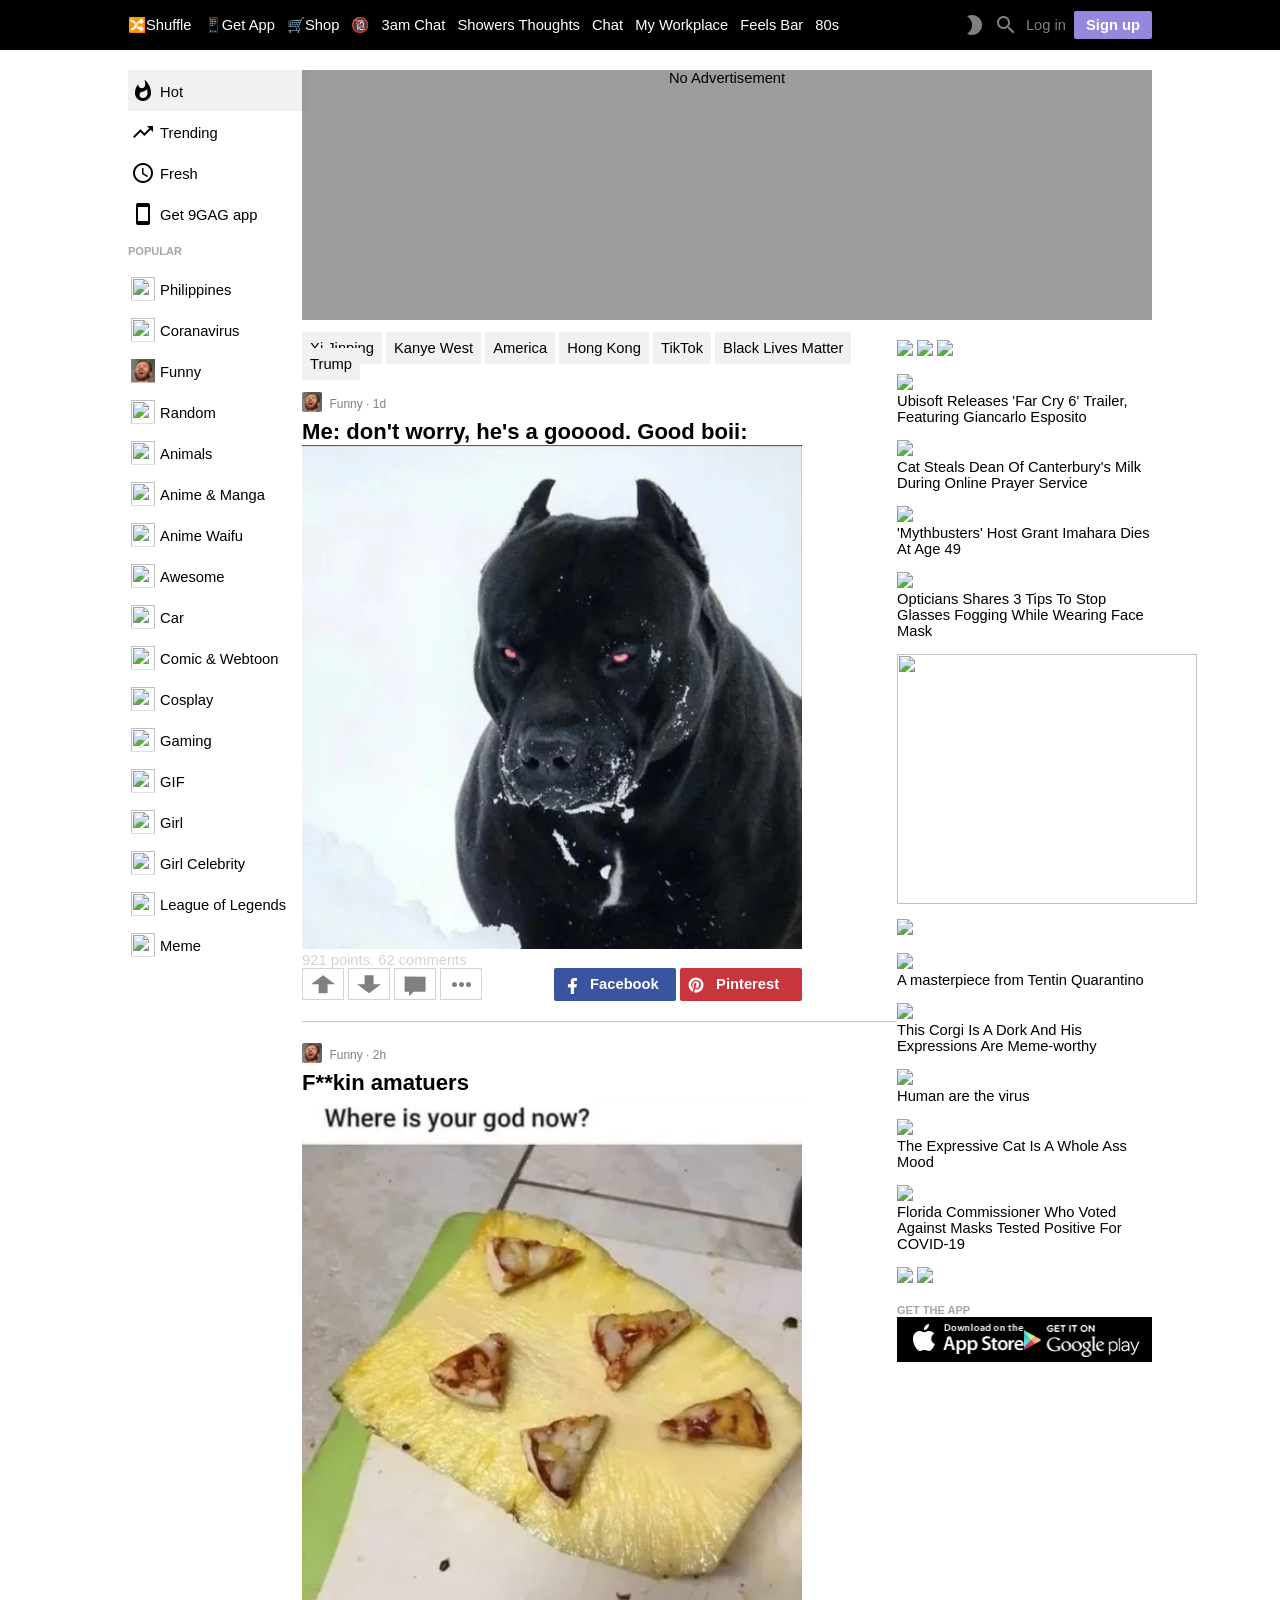
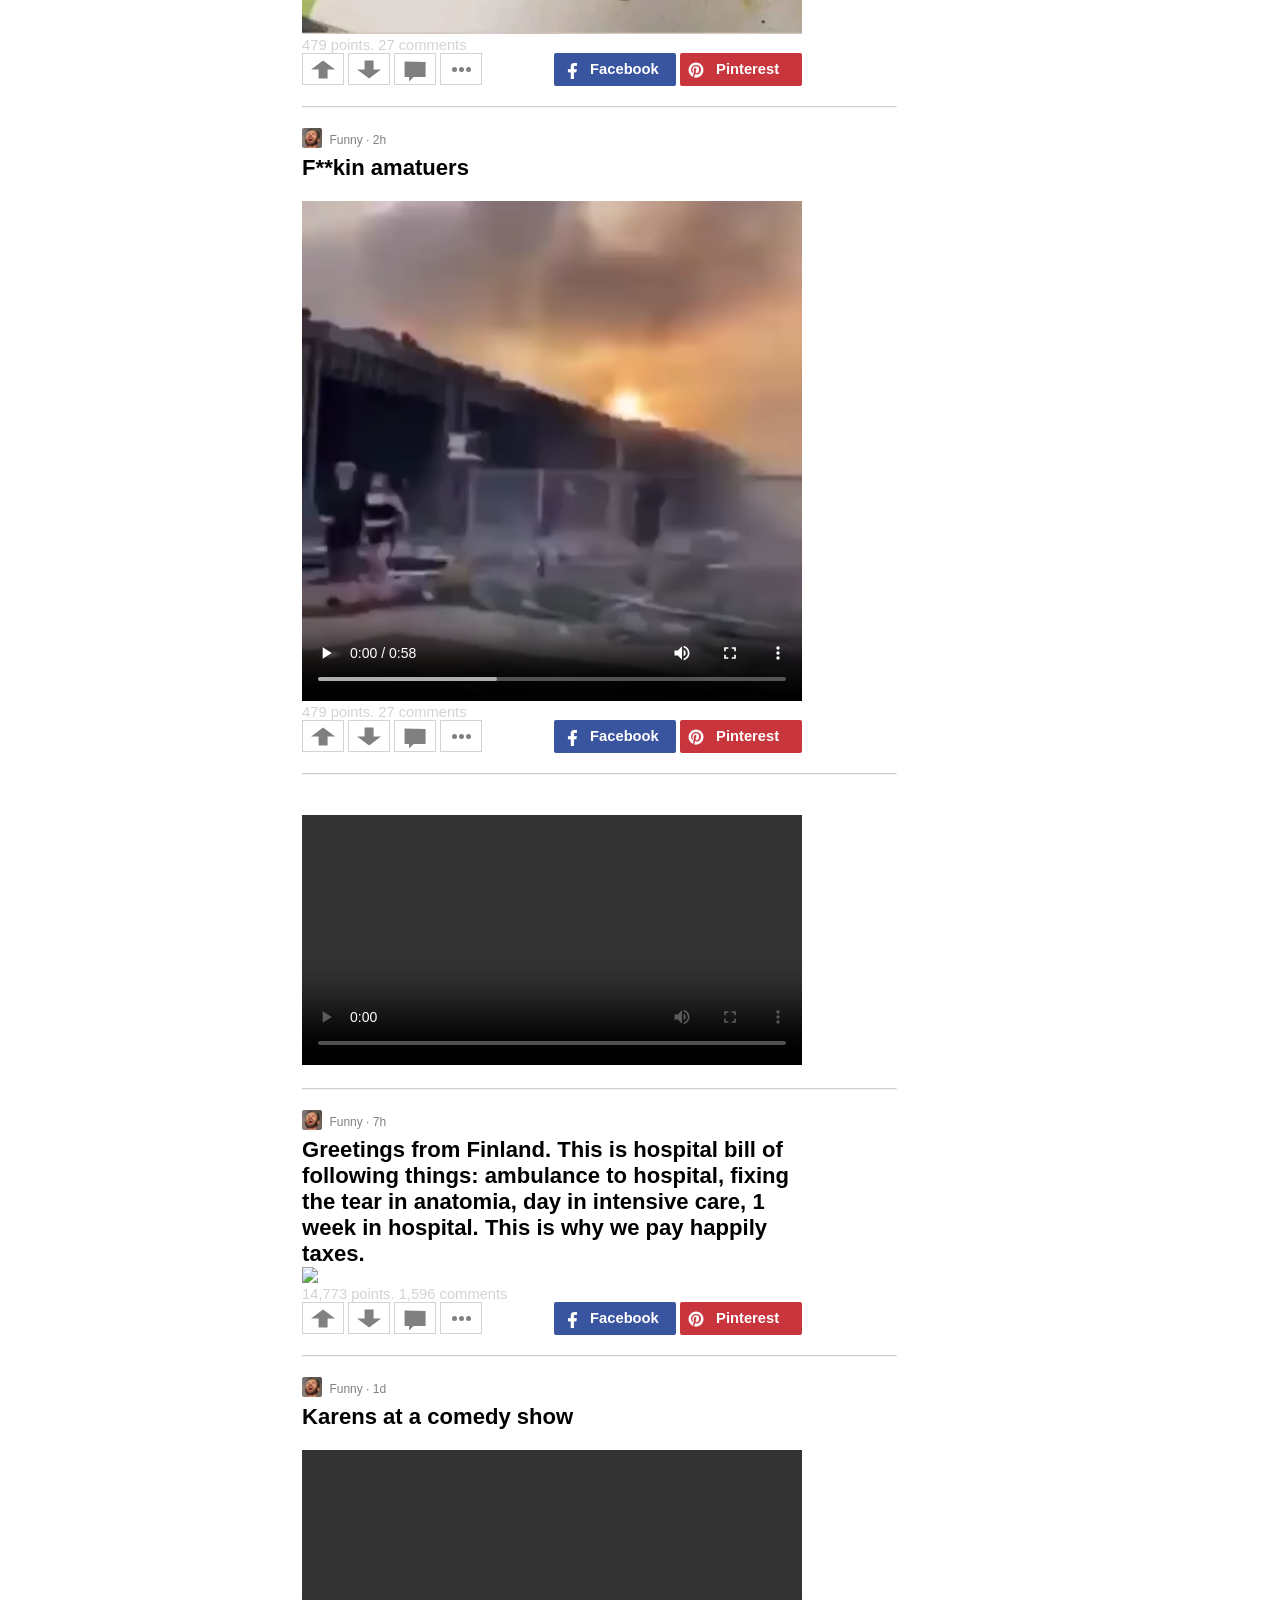
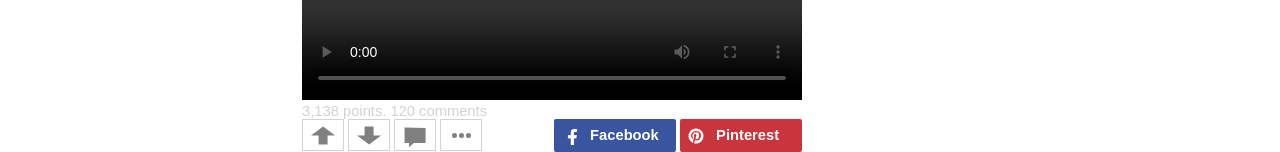
==== commit 7148d513: "fix meme category" ====
--- a/home.html
+++ b/home.html
@@ -234,7 +234,7 @@
                            <div class="meme">
                                 <div class="category">
                                     <img src="category/funny.webp">
-                                    Funny . 1d
+                                    <a>Funny</a> &#183; 1d
                                 </div>
                                 <div class="title">
                                     <span>Me: don't worry, he's a gooood. Good boii:</span>
@@ -251,7 +251,7 @@
                            <div class="meme">
                                 <div class="category">
                                     <img src="category/funny.webp">
-                                    Funny . 2h
+                                    <a>Funny</a> &#183; 2h
                                 </div>
                                 <div class="title">
                                     <span>F**kin amatuers</span>
@@ -268,7 +268,7 @@
                            <div class="meme">
                                 <div class="category">
                                     <img src="category/funny.webp">
-                                    Funny . 2h
+                                    <a>Funny</a> &#183; 2h
                                 </div>
                                 <div class="title">
                                     <span>F**kin amatuers</span>
@@ -291,7 +291,7 @@
                             <div class="meme">
                                     <div class="category">
                                         <img src="category/funny.webp">
-                                        Funny . 7h
+                                        <a>Funny</a> &#183; 7h
                                     </div>
                                     <div class="title">
                                         <span>Greetings from Finland. This is hospital bill of following things: ambulance to hospital, fixing the tear in anatomia, day in intensive care, 1 week in hospital. This is why we pay happily taxes.</span>
@@ -308,7 +308,7 @@
                             <div class="meme">
                                     <div class="category">
                                         <img src="category/funny.webp">
-                                        Funny . 1d
+                                        <a>Funny</a> &#183; 1d
                                     </div>
                                     <div class="title">
                                         <span>Karens at a comedy show</span>
--- a/home.css
+++ b/home.css
@@ -60,12 +60,12 @@
     width: 70%;
 }
 
-div .memes a {
+div .memes .trending-meme-tag a {
     background-color: rgb(241,241,241);
     padding: 8px;
 }
 
-div .memes a:hover {
+div .memes .trending-meme-tag a:hover {
     cursor: pointer;
     filter: brightness(85%);
 }
@@ -198,12 +198,23 @@
 }
 div .memes .meme .category{
     margin-bottom: 2px;
-    color: lightgray;
+    color: gray;
+    font-size: 12px;
 }
 
 div .memes .meme .category img{
+    border-radius: 2px;
     width: 20px;
     height: 20px;
+    vertical-align: middle;
+    margin-right: 4px;
+    margin-bottom: 5px;
+
+}
+
+div .memes .meme .category a:hover{
+    cursor: pointer;
+    filter: brightness(.60);
 }
 
 div .memes .meme .title{
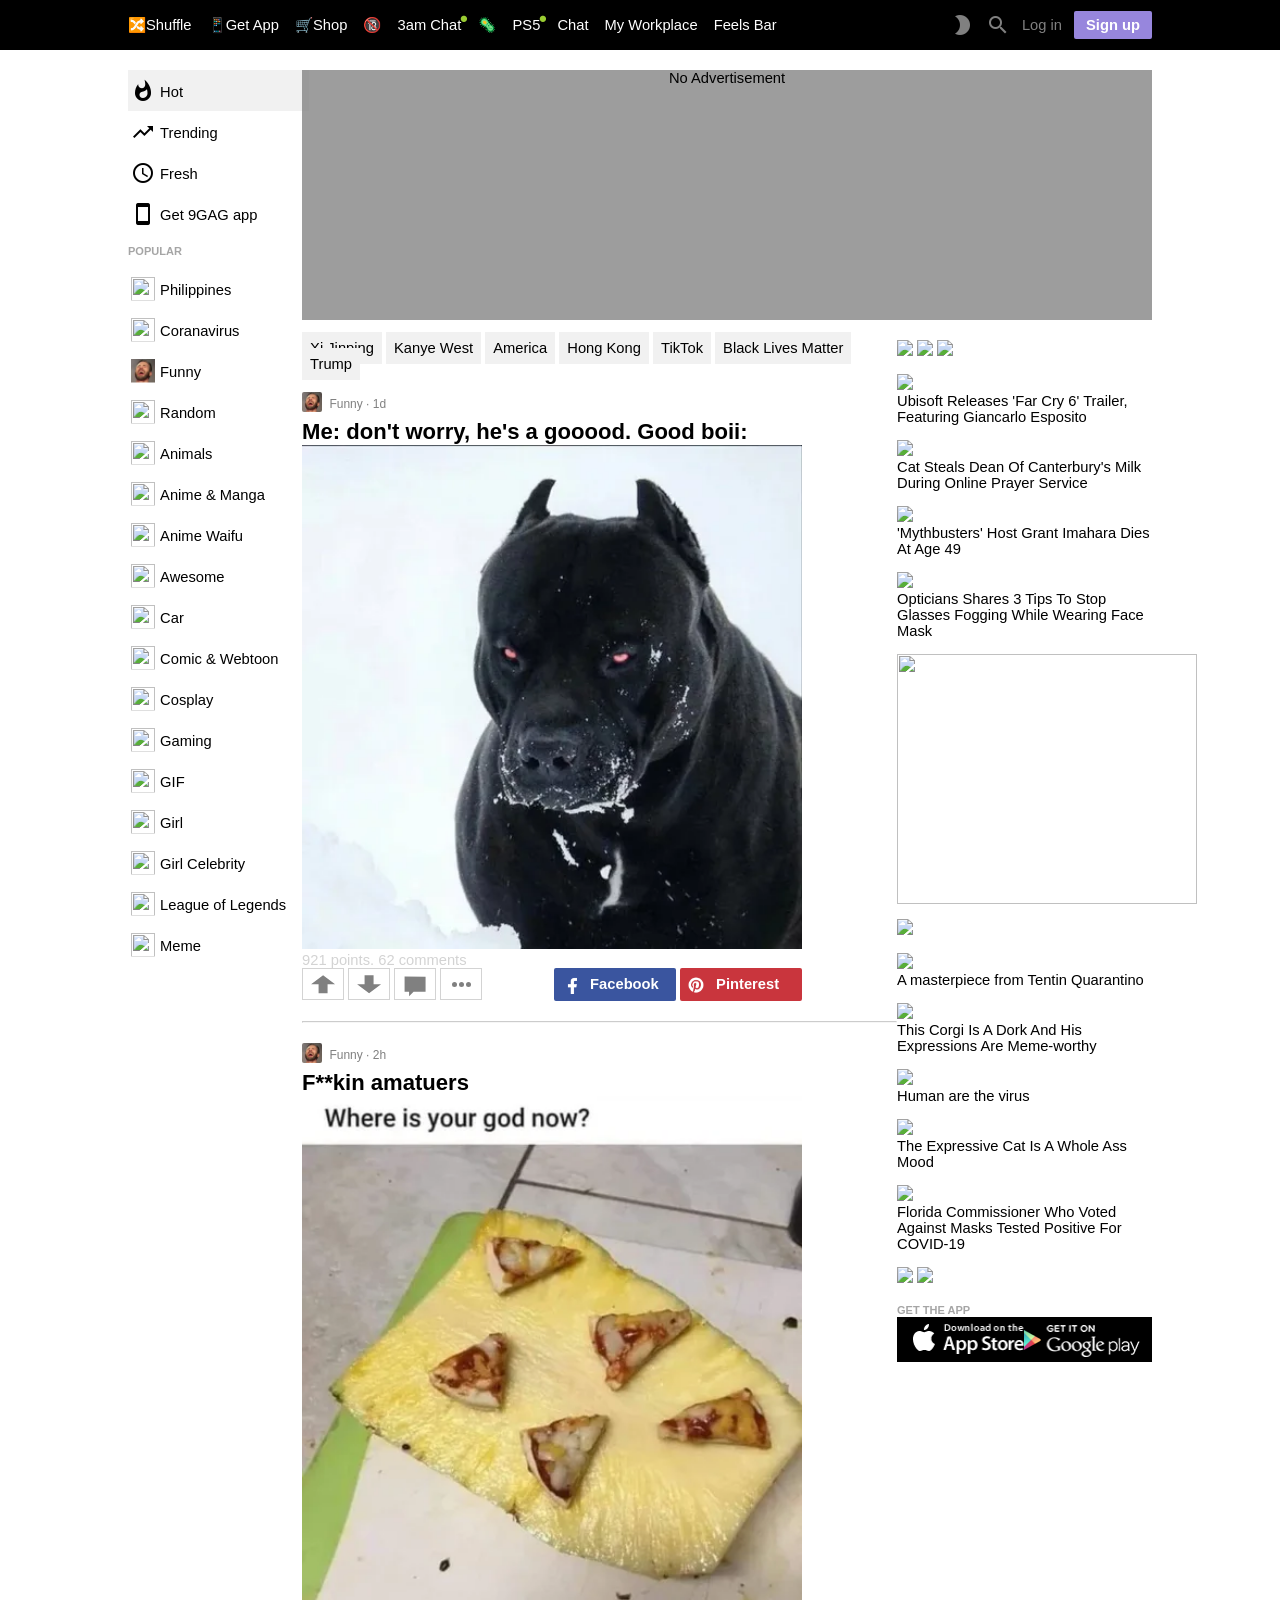
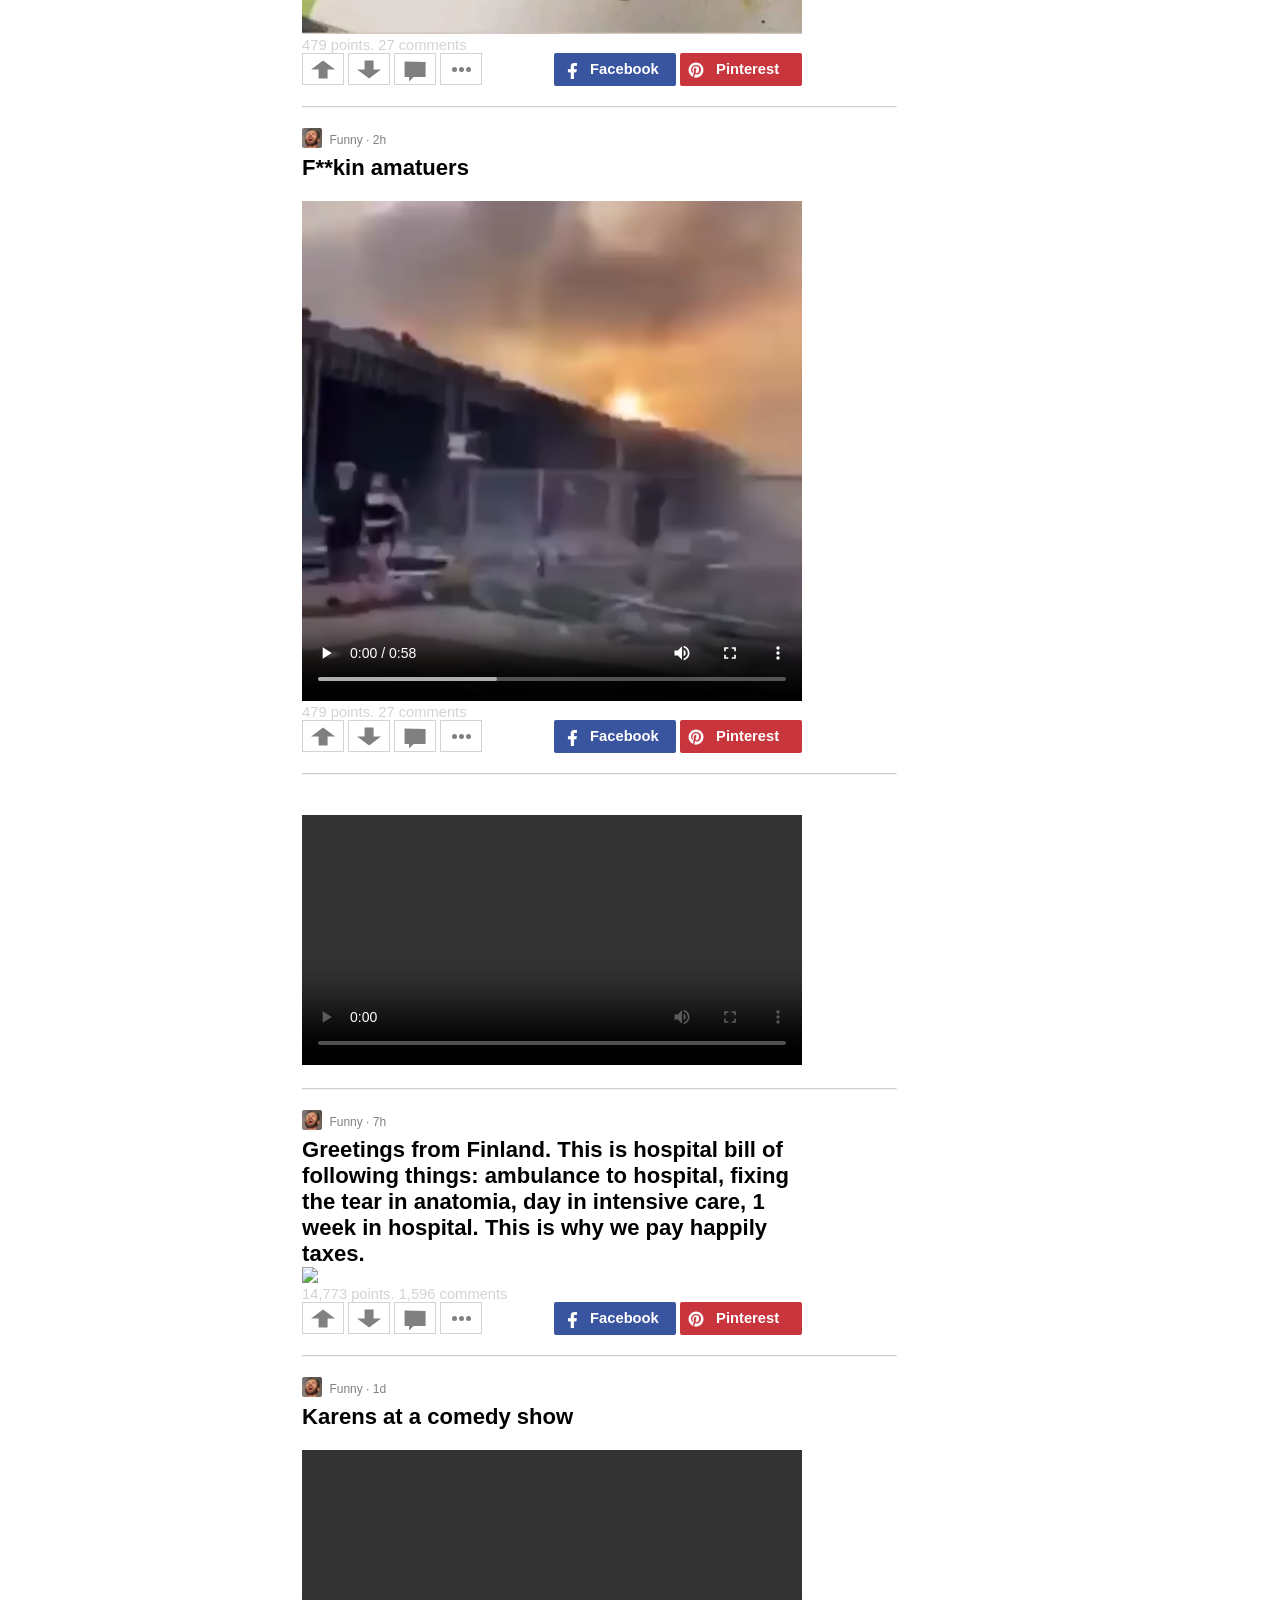
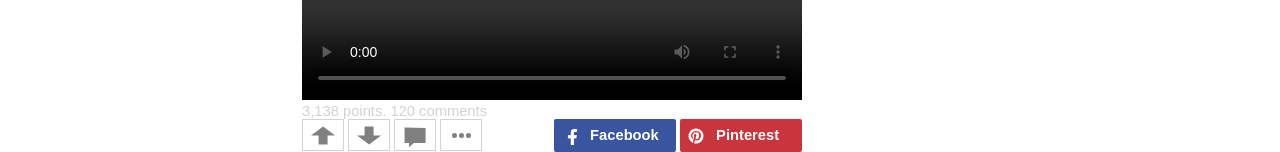
==== commit 842a076a: "added a wonderful dot" ====
--- a/home.html
+++ b/home.html
@@ -14,12 +14,20 @@
                     <a>📱Get App</a>
                     <a>🛒Shop</a>
                     <a>🔞</a>
-                    <a>3am Chat</a>
-                    <a>Showers Thoughts</a>
+                    <div>
+                        <a>3am Chat</a>
+                        <span class="wonderful-dot">●</span>
+                    </div>
+                    <a>🦠</a>
+                    
+                    <div>
+                        <a>PS5</a>
+                        <span class="wonderful-dot">●</span>
+                    </div>
+                   
                     <a>Chat</a>
                     <a>My Workplace</a>
                     <a>Feels Bar</a>
-                    <a>80s</a>
             </span>
             <span class="right">
 
@@ -34,193 +42,196 @@
 
         <div class="content">
                 <div class="sidebar">
-                        <div><span class="material-icons">whatshot</span><a>Hot</a></div>
-                        
-                        <div><span class="material-icons">trending_up</span><a>Trending</a></div>
-                        <div><span class="material-icons">schedule</span><a>Fresh</a></div>
-                        <div><span class="material-icons">smartphone</span><a>Get 9GAG app</a></div>
-            
-                        <p>POPULAR</p>
-                        <div><img src="https://miscmedia-9gag-fun.9cache.com/images/thumbnail-facebook/1557283909.2926_PuDUmY_100x100.jpg"><a>Philippines</a></div>
-                        <div>
-                            <img src="https://miscmedia-9gag-fun.9cache.com/images/thumbnail-facebook/1584508226.1928_evY7UG_100x100.jpg" loading="lazy">
-                            <a>Coranavirus</a></div>
-                        <div><img src="category/funny.webp"><a>Funny</a></div>
-                        <div>
-                            <img src="https://miscmedia-9gag-fun.9cache.com/images/thumbnail-facebook/1481541784.8502_e8ARAR_100x100.jpg">
-                            <a>Random</a>
-                        </div>
-                        <div>
-                            <img src="https://miscmedia-9gag-fun.9cache.com/images/thumbnail-facebook/1557391851.3248_Za4UdA_100x100.jpg">
-                            <a>Animals</a>
-                        </div>
-                        <div>
-                            <img src="https://miscmedia-9gag-fun.9cache.com/images/thumbnail-facebook/1557310356.2625_y8EVa2_100x100.jpg" loading="lazy">
-                            <a>Anime & Manga</a>
-                        </div>
-                        <div>
-                            <img src="https://miscmedia-9gag-fun.9cache.com/images/thumbnail-facebook/1557216667.6148_TuNebU_100x100.jpg" loading="lazy">
-                            <a>Anime Waifu</a>
-                        </div>
-                        <div>
-                            <img src="https://miscmedia-9gag-fun.9cache.com/images/thumbnail-facebook/1557217995.2799_bYQyJU_100x100.jpg" loading="lazy">
-                            <a>Awesome</a>
-                        </div>
-                        <div>
-                            <img src="https://miscmedia-9gag-fun.9cache.com/images/thumbnail-facebook/1557311278.4297_UNEHy6_100x100.jpg" loading="lazy">
-                            <a>Car</a>
-                        </div>
-                        <div>
-                            <img src="https://miscmedia-9gag-fun.9cache.com/images/thumbnail-facebook/1557399125.5971_HYGaTE_100x100.jpg" loading="lazy">
-                            <a>Comic & Webtoon</a>
-                        </div>
-                        <div>
-                            <img src="https://miscmedia-9gag-fun.9cache.com/images/thumbnail-facebook/1557216678.2404_U2EHEM_100x100.jpg" loading="lazy">
-                            <a>Cosplay</a>
-                        </div>
-                        <div>
-                            <img src="https://miscmedia-9gag-fun.9cache.com/images/thumbnail-facebook/1557286928.6604_uTYgug_100x100.jpg" loading="lazy">
-                            <a>Gaming</a>
-                        </div>
-                        <div>
-                            <img src="https://miscmedia-9gag-fun.9cache.com/images/thumbnail-facebook/1557283958.4323_AXE2aJ_100x100.jpg" loading="lazy">
-                            <a>GIF</a></div>
-                        <div>
-                            <img src="https://miscmedia-9gag-fun.9cache.com/images/thumbnail-facebook/1557286922.3692_aWySaZ_100x100.jpg" loading="lazy">
-                            <a>Girl</a></div>
-                        <div>
-                            <img src="https://miscmedia-9gag-fun.9cache.com/images/thumbnail-facebook/1557216688.9396_YduXUP_100x100.jpg" loading="lazy">
-                            <a>Girl Celebrity</a></div>
-                        <div>
-                            <img src="https://miscmedia-9gag-fun.9cache.com/images/thumbnail-facebook/1557291375.3948_Dy2yZu_100x100.jpg" loading="lazy">
-                            <a>League of Legends</a></div>
-                        <div>
-                            <img src="https://miscmedia-9gag-fun.9cache.com/images/thumbnail-facebook/1557216707.0007_ESESyM_100x100.jpg" loading="lazy">
-                            <a>Meme</a></div>
-                        <div>
-                            <img src="https://miscmedia-9gag-fun.9cache.com/images/thumbnail-facebook/1557297099.4728_VeSAvU_100x100.jpg" loading="lazy">
-                            <a>NSFW</a></div>
-                        <div>
-                            <img src="https://miscmedia-9gag-fun.9cache.com/images/thumbnail-facebook/1557286889.2504_mEVy2A_100x100.jpg" loading="lazy">
-                            <a>Politics</a></div>
-                        <div>
-                            <img src="https://miscmedia-9gag-fun.9cache.com/images/thumbnail-facebook/1557281608.0144_yjEDu7_100x100.jpg" loading="lazy">
-                            <a>Relationship</a></div>
-                        <div>
-                            <img src="https://miscmedia-9gag-fun.9cache.com/images/thumbnail-facebook/1557291282.8015_egYQAB_100x100.jpg" loading="lazy">
-                            <a>Savage</a></div>
-                        <div>
-                            <img src="https://miscmedia-9gag-fun.9cache.com/images/thumbnail-facebook/1557283964.0386_avUmy5_100x100.jpg" loading="lazy">
-                            <a>Video</a></div>
-                        <div>
-                            <img src="https://miscmedia-9gag-fun.9cache.com/images/thumbnail-facebook/1557310702.1267_UgysAp_100x100.jpg" loading="lazy">
-                            <a>WTF</a></div>
-            
-                        <p>SECTIONS</p>
-                        <div>
-                            <img src="https://miscmedia-9gag-fun.9cache.com/images/thumbnail-facebook/1557216671.5403_tunyra_100x100.jpg" loading="lazy">
-                            <a>Anime Wallpaper</a></div>
-                        <div>
-                            <img src="https://miscmedia-9gag-fun.9cache.com/images/thumbnail-facebook/1557130395.0362_Je7YJA_100x100.jpg" loading="lazy">
-                            <a>Apex Legends</a></div>
-                        <div>
-                            <img src="https://miscmedia-9gag-fun.9cache.com/images/thumbnail-facebook/1557297343.7755_SUPELy_100x100.jpg" loading="lazy">
-                            <a>Ask 9GAG</a></div>
-                        <div>
-                            <img src="https://miscmedia-9gag-fun.9cache.com/images/thumbnail-facebook/1557310697.557_Ba4aSa_100x100.jpg" loading="lazy">
-                            <a>Countryballs</a></div>
-                        <div>
-                            <img src="https://miscmedia-9gag-fun.9cache.com/images/thumbnail-facebook/1571738757.4169_vevUNA_100x100.jpg" loading="lazy">
-                            <a>Cozy & Comfy</a></div>
-                        <div>
-                            <img src="https://miscmedia-9gag-fun.9cache.com/images/thumbnail-facebook/1557286985.8981_4eqENa_100x100.jpg" loading="lazy">
-                            <a>Crappy Design</a></div>
-                        <div><img src="https://miscmedia-9gag-fun.9cache.com/images/thumbnail-facebook/1557286939.2639_Te3EBe_100x100.jpg" loading="lazy">
-                            <a>Drawing, DIY & Crafts</a></div>
-                        <div><img src="https://miscmedia-9gag-fun.9cache.com/images/thumbnail-facebook/1557295964.6843_uHyTu2_100x100.jpg" loading="lazy">
-                            <a>Food & Drinks</a></div>
-                        <div><img src="https://miscmedia-9gag-fun.9cache.com/images/thumbnail-facebook/1557287081.4699_5A9aLe_100x100.jpg" loading="lazy">
-                            <a>Football</a></div>
-                        <div><img src="https://miscmedia-9gag-fun.9cache.com/images/thumbnail-facebook/1557291380.0454_yXALUZ_100x100.jpg" loading="lazy">
-                            <a>Fortnite</a></div>
-                        <div><img src="https://miscmedia-9gag-fun.9cache.com/images/thumbnail-facebook/1557216648.3213_E9Eba6_100x100.jpg" loading="lazy">
-                            <a>Game of Thrones</a></div>
-                        <div><img src="https://miscmedia-9gag-fun.9cache.com/images/thumbnail-facebook/1557295872.771_uTAnAD_100x100.jpg" loading="lazy">
-                            <a>Guy</a></div>
-                        <div>
-                            <img src="https://miscmedia-9gag-fun.9cache.com/images/thumbnail-facebook/1557296197.2188_XEhabA_100x100.jpg" loading="lazy">
-                            <a>History</a></div>
-                        <div>
-                            <img src="https://miscmedia-9gag-fun.9cache.com/images/thumbnail-facebook/1557286914.1262_U3EQav_100x100.jpg" loading="lazy">
-                            <a>Horror</a></div>
-                        <div>
-                            <img src="https://miscmedia-9gag-fun.9cache.com/images/thumbnail-facebook/1557216683.8874_hunY4u_100x100.jpg" loading="lazy">
-                            <a>K-Pop</a></div>
-                        <div>
-                            <img src="https://miscmedia-9gag-fun.9cache.com/images/thumbnail-facebook/1557286757.4584_Du3Eba_100x100.jpg" loading="lazy">
-                            <a>Latest News</a></div>
-                        <div>
-                            <img src="https://miscmedia-9gag-fun.9cache.com/images/thumbnail-facebook/1557123612.5851_ENENAQ_100x100.jpg" loading="lazy">
-                            <a>LEGO</a></div>
-                        <div>
-                            <img src="https://miscmedia-9gag-fun.9cache.com/images/thumbnail-facebook/1557216694.937_U7UHEb_100x100.jpg" loading="lazy">
-                            <a>Marvel & DC</a></div>
-                        <div>
-                            <img src="https://miscmedia-9gag-fun.9cache.com/images/thumbnail-facebook/1557286907.1035_hE2uHE_100x100.jpg" loading="lazy">
-                            <a>Movie & TV</a></div>
-                        <div>
-                            <img src="https://miscmedia-9gag-fun.9cache.com/images/thumbnail-facebook/1557286900.9909_E8EGyp_100x100.jpg" loading="lazy">
-                            <a>Music</a></div>
-                        <div>
-                            <img src="https://miscmedia-9gag-fun.9cache.com/images/thumbnail-facebook/1557286654.1198_yNyna7_100x100.jpg" loading="lazy">
-                            a>NBA</a></div>
-                        <div><img src="https://miscmedia-9gag-fun.9cache.com/images/thumbnail-facebook/1557123617.4712_DEbYBA_100x100.jpg" loading="lazy">
-                            <a>Overwatch</a></div>
-                        <div>
-                            <img src="https://miscmedia-9gag-fun.9cache.com/images/thumbnail-facebook/1557311439.7179_8UsUhu_100x100.jpg" loading="lazy">
-                            <a>PC Master Race</a></div>
-                        <div>
-                            <img src="https://miscmedia-9gag-fun.9cache.com/images/thumbnail-facebook/1557123631.4709_XUSEmY_100x100.jpg" loading="lazy">
-                            <a>Pokemon</a></div>
-                        <div>
-                            <img src="https://miscmedia-9gag-fun.9cache.com/images/thumbnail-facebook/1557130506.0765_aXuNa4_100x100.jpg" loading="lazy">
-                            <a>PUBG</a></div>
-                        <div>
-                            <img src="https://miscmedia-9gag-fun.9cache.com/images/thumbnail-facebook/1557291577.7623_4Y5A3U_100x100.jpg" loading="lazy">
-                            <a>Satisfying</a></div>
-                        <div>
-                            <img src="https://miscmedia-9gag-fun.9cache.com/images/thumbnail-facebook/1557286779.394_WYru9a_100x100.jpg" loading="lazy">
-                            <a>Science & Tech</a></div>
-                        <div><img src="https://miscmedia-9gag-fun.9cache.com/images/thumbnail-facebook/1557286774.0983_eGARyH_100x100.jpg" loading="lazy"><a>Sport</a></div>
-                        <div><img src="https://miscmedia-9gag-fun.9cache.com/images/thumbnail-facebook/1557123636.2678_UPYNuT_100x100.jpg" loading="lazy"><a>Star Wars</a></div>
-                        <div><img src="https://miscmedia-9gag-fun.9cache.com/images/thumbnail-facebook/1557290674.9492_ARAda3_100x100.jpg" loading="lazy"><a>Teens Can Relate</a></div>
-                        <div><img src="https://miscmedia-9gag-fun.9cache.com/images/thumbnail-facebook/1557453498.4533_yvyBU6_100x100.jpg" loading="lazy"><a>Today | Wore</a></div>
-                        <div><img src="https://miscmedia-9gag-fun.9cache.com/images/thumbnail-facebook/1557398058.2002_EmASyv_100x100.jpg" loading="lazy"><a>Travel & Photography</a></div>
-                        <div><img src="https://miscmedia-9gag-fun.9cache.com/images/thumbnail-facebook/1557397422.1946_Evebyr_100x100.jpg" loading="lazy"><a>Wallpaper</a></div>
-                        <div><img src="https://miscmedia-9gag-fun.9cache.com/images/thumbnail-facebook/1557123640.8958_YWaGUb_100x100.jpg" loading="lazy"><a>Warhammer</a></div>
-                        <div><img src="https://miscmedia-9gag-fun.9cache.com/images/thumbnail-facebook/1571808085.3621_gyMeNu_100x100.jpg" loading="lazy"><a>Wholesome</a></div>
-                        <div><img src="https://miscmedia-9gag-fun.9cache.com/images/thumbnail-facebook/1557453152.4514_U2asE8_100x100.jpg" loading="lazy"><a>Dark Humor</a></div>
-                        <div class="footer">
-                            <a>Advertise</a>
-                            <a>Rules</a>
-                            <a>Tips</a>
-                            <a>FAQ</a>
-                            <a>Terms</a>
-                            <a>Privacy</a>
-                            <a>Copyright</a>
-                            <a>Jobs</a>
-                            <a>Contact</a>
-                            <a>Feedback</a>
-                            <a>Report Bad Ads</a>
-                            <p>9GAG Copyright 2020</p>
-                        </div>
-                  
-            
-                    </div>
-                    <div class="main">
-                        <div class="main-advertisement"><p>No Advertisement</p></div>
-                        
-                      <div class="memes-with-advertisement">
+                    <div><span class="material-icons">whatshot</span><a>Hot</a></div>
+                    
+                    <div><span class="material-icons">trending_up</span><a>Trending</a></div>
+                    <div><span class="material-icons">schedule</span><a>Fresh</a></div>
+                    <div><span class="material-icons">smartphone</span><a>Get 9GAG app</a></div>
+        
+                    <p>POPULAR</p>
+                    <div>
+                        <img src="https://miscmedia-9gag-fun.9cache.com/images/thumbnail-facebook/1557283909.2926_PuDUmY_100x100.jpg">
+                        <a>Philippines</a>
+                    </div>
+                    <div>
+                        <img src="https://miscmedia-9gag-fun.9cache.com/images/thumbnail-facebook/1584508226.1928_evY7UG_100x100.jpg" loading="lazy">
+                        <a>Coranavirus</a></div>
+                    <div><img src="category/funny.webp"><a>Funny</a></div>
+                    <div>
+                        <img src="https://miscmedia-9gag-fun.9cache.com/images/thumbnail-facebook/1481541784.8502_e8ARAR_100x100.jpg">
+                        <a>Random</a>
+                    </div>
+                    <div>
+                        <img src="https://miscmedia-9gag-fun.9cache.com/images/thumbnail-facebook/1557391851.3248_Za4UdA_100x100.jpg">
+                        <a>Animals</a>
+                    </div>
+                    <div>
+                        <img src="https://miscmedia-9gag-fun.9cache.com/images/thumbnail-facebook/1557310356.2625_y8EVa2_100x100.jpg" loading="lazy">
+                        <a>Anime & Manga</a>
+                    </div>
+                    <div>
+                        <img src="https://miscmedia-9gag-fun.9cache.com/images/thumbnail-facebook/1557216667.6148_TuNebU_100x100.jpg" loading="lazy">
+                        <a>Anime Waifu</a>
+                    </div>
+                    <div>
+                        <img src="https://miscmedia-9gag-fun.9cache.com/images/thumbnail-facebook/1557217995.2799_bYQyJU_100x100.jpg" loading="lazy">
+                        <a>Awesome</a>
+                    </div>
+                    <div>
+                        <img src="https://miscmedia-9gag-fun.9cache.com/images/thumbnail-facebook/1557311278.4297_UNEHy6_100x100.jpg" loading="lazy">
+                        <a>Car</a>
+                    </div>
+                    <div>
+                        <img src="https://miscmedia-9gag-fun.9cache.com/images/thumbnail-facebook/1557399125.5971_HYGaTE_100x100.jpg" loading="lazy">
+                        <a>Comic & Webtoon</a>
+                    </div>
+                    <div>
+                        <img src="https://miscmedia-9gag-fun.9cache.com/images/thumbnail-facebook/1557216678.2404_U2EHEM_100x100.jpg" loading="lazy">
+                        <a>Cosplay</a>
+                    </div>
+                    <div>
+                        <img src="https://miscmedia-9gag-fun.9cache.com/images/thumbnail-facebook/1557286928.6604_uTYgug_100x100.jpg" loading="lazy">
+                        <a>Gaming</a>
+                    </div>
+                    <div>
+                        <img src="https://miscmedia-9gag-fun.9cache.com/images/thumbnail-facebook/1557283958.4323_AXE2aJ_100x100.jpg" loading="lazy">
+                        <a>GIF</a></div>
+                    <div>
+                        <img src="https://miscmedia-9gag-fun.9cache.com/images/thumbnail-facebook/1557286922.3692_aWySaZ_100x100.jpg" loading="lazy">
+                        <a>Girl</a></div>
+                    <div>
+                        <img src="https://miscmedia-9gag-fun.9cache.com/images/thumbnail-facebook/1557216688.9396_YduXUP_100x100.jpg" loading="lazy">
+                        <a>Girl Celebrity</a></div>
+                    <div>
+                        <img src="https://miscmedia-9gag-fun.9cache.com/images/thumbnail-facebook/1557291375.3948_Dy2yZu_100x100.jpg" loading="lazy">
+                        <a>League of Legends</a></div>
+                    <div>
+                        <img src="https://miscmedia-9gag-fun.9cache.com/images/thumbnail-facebook/1557216707.0007_ESESyM_100x100.jpg" loading="lazy">
+                        <a>Meme</a></div>
+                    <div>
+                        <img src="https://miscmedia-9gag-fun.9cache.com/images/thumbnail-facebook/1557297099.4728_VeSAvU_100x100.jpg" loading="lazy">
+                        <a>NSFW</a></div>
+                    <div>
+                        <img src="https://miscmedia-9gag-fun.9cache.com/images/thumbnail-facebook/1557286889.2504_mEVy2A_100x100.jpg" loading="lazy">
+                        <a>Politics</a></div>
+                    <div>
+                        <img src="https://miscmedia-9gag-fun.9cache.com/images/thumbnail-facebook/1557281608.0144_yjEDu7_100x100.jpg" loading="lazy">
+                        <a>Relationship</a></div>
+                    <div>
+                        <img src="https://miscmedia-9gag-fun.9cache.com/images/thumbnail-facebook/1557291282.8015_egYQAB_100x100.jpg" loading="lazy">
+                        <a>Savage</a></div>
+                    <div>
+                        <img src="https://miscmedia-9gag-fun.9cache.com/images/thumbnail-facebook/1557283964.0386_avUmy5_100x100.jpg" loading="lazy">
+                        <a>Video</a></div>
+                    <div>
+                        <img src="https://miscmedia-9gag-fun.9cache.com/images/thumbnail-facebook/1557310702.1267_UgysAp_100x100.jpg" loading="lazy">
+                        <a>WTF</a></div>
+        
+                    <p>SECTIONS</p>
+                    <div>
+                        <img src="https://miscmedia-9gag-fun.9cache.com/images/thumbnail-facebook/1557216671.5403_tunyra_100x100.jpg" loading="lazy">
+                        <a>Anime Wallpaper</a></div>
+                    <div>
+                        <img src="https://miscmedia-9gag-fun.9cache.com/images/thumbnail-facebook/1557130395.0362_Je7YJA_100x100.jpg" loading="lazy">
+                        <a>Apex Legends</a></div>
+                    <div>
+                        <img src="https://miscmedia-9gag-fun.9cache.com/images/thumbnail-facebook/1557297343.7755_SUPELy_100x100.jpg" loading="lazy">
+                        <a>Ask 9GAG</a></div>
+                    <div>
+                        <img src="https://miscmedia-9gag-fun.9cache.com/images/thumbnail-facebook/1557310697.557_Ba4aSa_100x100.jpg" loading="lazy">
+                        <a>Countryballs</a></div>
+                    <div>
+                        <img src="https://miscmedia-9gag-fun.9cache.com/images/thumbnail-facebook/1571738757.4169_vevUNA_100x100.jpg" loading="lazy">
+                        <a>Cozy & Comfy</a></div>
+                    <div>
+                        <img src="https://miscmedia-9gag-fun.9cache.com/images/thumbnail-facebook/1557286985.8981_4eqENa_100x100.jpg" loading="lazy">
+                        <a>Crappy Design</a></div>
+                    <div><img src="https://miscmedia-9gag-fun.9cache.com/images/thumbnail-facebook/1557286939.2639_Te3EBe_100x100.jpg" loading="lazy">
+                        <a>Drawing, DIY & Crafts</a></div>
+                    <div><img src="https://miscmedia-9gag-fun.9cache.com/images/thumbnail-facebook/1557295964.6843_uHyTu2_100x100.jpg" loading="lazy">
+                        <a>Food & Drinks</a></div>
+                    <div><img src="https://miscmedia-9gag-fun.9cache.com/images/thumbnail-facebook/1557287081.4699_5A9aLe_100x100.jpg" loading="lazy">
+                        <a>Football</a></div>
+                    <div><img src="https://miscmedia-9gag-fun.9cache.com/images/thumbnail-facebook/1557291380.0454_yXALUZ_100x100.jpg" loading="lazy">
+                        <a>Fortnite</a></div>
+                    <div><img src="https://miscmedia-9gag-fun.9cache.com/images/thumbnail-facebook/1557216648.3213_E9Eba6_100x100.jpg" loading="lazy">
+                        <a>Game of Thrones</a></div>
+                    <div><img src="https://miscmedia-9gag-fun.9cache.com/images/thumbnail-facebook/1557295872.771_uTAnAD_100x100.jpg" loading="lazy">
+                        <a>Guy</a></div>
+                    <div>
+                        <img src="https://miscmedia-9gag-fun.9cache.com/images/thumbnail-facebook/1557296197.2188_XEhabA_100x100.jpg" loading="lazy">
+                        <a>History</a></div>
+                    <div>
+                        <img src="https://miscmedia-9gag-fun.9cache.com/images/thumbnail-facebook/1557286914.1262_U3EQav_100x100.jpg" loading="lazy">
+                        <a>Horror</a></div>
+                    <div>
+                        <img src="https://miscmedia-9gag-fun.9cache.com/images/thumbnail-facebook/1557216683.8874_hunY4u_100x100.jpg" loading="lazy">
+                        <a>K-Pop</a></div>
+                    <div>
+                        <img src="https://miscmedia-9gag-fun.9cache.com/images/thumbnail-facebook/1557286757.4584_Du3Eba_100x100.jpg" loading="lazy">
+                        <a>Latest News</a></div>
+                    <div>
+                        <img src="https://miscmedia-9gag-fun.9cache.com/images/thumbnail-facebook/1557123612.5851_ENENAQ_100x100.jpg" loading="lazy">
+                        <a>LEGO</a></div>
+                    <div>
+                        <img src="https://miscmedia-9gag-fun.9cache.com/images/thumbnail-facebook/1557216694.937_U7UHEb_100x100.jpg" loading="lazy">
+                        <a>Marvel & DC</a></div>
+                    <div>
+                        <img src="https://miscmedia-9gag-fun.9cache.com/images/thumbnail-facebook/1557286907.1035_hE2uHE_100x100.jpg" loading="lazy">
+                        <a>Movie & TV</a></div>
+                    <div>
+                        <img src="https://miscmedia-9gag-fun.9cache.com/images/thumbnail-facebook/1557286900.9909_E8EGyp_100x100.jpg" loading="lazy">
+                        <a>Music</a></div>
+                    <div>
+                        <img src="https://miscmedia-9gag-fun.9cache.com/images/thumbnail-facebook/1557286654.1198_yNyna7_100x100.jpg" loading="lazy">
+                        a>NBA</a></div>
+                    <div><img src="https://miscmedia-9gag-fun.9cache.com/images/thumbnail-facebook/1557123617.4712_DEbYBA_100x100.jpg" loading="lazy">
+                        <a>Overwatch</a></div>
+                    <div>
+                        <img src="https://miscmedia-9gag-fun.9cache.com/images/thumbnail-facebook/1557311439.7179_8UsUhu_100x100.jpg" loading="lazy">
+                        <a>PC Master Race</a></div>
+                    <div>
+                        <img src="https://miscmedia-9gag-fun.9cache.com/images/thumbnail-facebook/1557123631.4709_XUSEmY_100x100.jpg" loading="lazy">
+                        <a>Pokemon</a></div>
+                    <div>
+                        <img src="https://miscmedia-9gag-fun.9cache.com/images/thumbnail-facebook/1557130506.0765_aXuNa4_100x100.jpg" loading="lazy">
+                        <a>PUBG</a></div>
+                    <div>
+                        <img src="https://miscmedia-9gag-fun.9cache.com/images/thumbnail-facebook/1557291577.7623_4Y5A3U_100x100.jpg" loading="lazy">
+                        <a>Satisfying</a></div>
+                    <div>
+                        <img src="https://miscmedia-9gag-fun.9cache.com/images/thumbnail-facebook/1557286779.394_WYru9a_100x100.jpg" loading="lazy">
+                        <a>Science & Tech</a></div>
+                    <div><img src="https://miscmedia-9gag-fun.9cache.com/images/thumbnail-facebook/1557286774.0983_eGARyH_100x100.jpg" loading="lazy"><a>Sport</a></div>
+                    <div><img src="https://miscmedia-9gag-fun.9cache.com/images/thumbnail-facebook/1557123636.2678_UPYNuT_100x100.jpg" loading="lazy"><a>Star Wars</a></div>
+                    <div><img src="https://miscmedia-9gag-fun.9cache.com/images/thumbnail-facebook/1557290674.9492_ARAda3_100x100.jpg" loading="lazy"><a>Teens Can Relate</a></div>
+                    <div><img src="https://miscmedia-9gag-fun.9cache.com/images/thumbnail-facebook/1557453498.4533_yvyBU6_100x100.jpg" loading="lazy"><a>Today | Wore</a></div>
+                    <div><img src="https://miscmedia-9gag-fun.9cache.com/images/thumbnail-facebook/1557398058.2002_EmASyv_100x100.jpg" loading="lazy"><a>Travel & Photography</a></div>
+                    <div><img src="https://miscmedia-9gag-fun.9cache.com/images/thumbnail-facebook/1557397422.1946_Evebyr_100x100.jpg" loading="lazy"><a>Wallpaper</a></div>
+                    <div><img src="https://miscmedia-9gag-fun.9cache.com/images/thumbnail-facebook/1557123640.8958_YWaGUb_100x100.jpg" loading="lazy"><a>Warhammer</a></div>
+                    <div><img src="https://miscmedia-9gag-fun.9cache.com/images/thumbnail-facebook/1571808085.3621_gyMeNu_100x100.jpg" loading="lazy"><a>Wholesome</a></div>
+                    <div><img src="https://miscmedia-9gag-fun.9cache.com/images/thumbnail-facebook/1557453152.4514_U2asE8_100x100.jpg" loading="lazy"><a>Dark Humor</a></div>
+                    <div class="footer">
+                        <a>Advertise</a>
+                        <a>Rules</a>
+                        <a>Tips</a>
+                        <a>FAQ</a>
+                        <a>Terms</a>
+                        <a>Privacy</a>
+                        <a>Copyright</a>
+                        <a>Jobs</a>
+                        <a>Contact</a>
+                        <a>Feedback</a>
+                        <a>Report Bad Ads</a>
+                        <p>9GAG Copyright 2020</p>
+                    </div>
+                
+        
+                </div>
+                <div class="main">
+                    <div class="main-advertisement"><p>No Advertisement</p></div>
+                    
+                    <div class="memes-with-advertisement">
                         <div class="memes">
                             <div class="trending-meme-tag">
                                     <a>Xi Jinping</a>
@@ -231,7 +242,7 @@
                                     <a>Black Lives Matter</a>
                                     <a>Trump</a>
                             </div>
-                           <div class="meme">
+                        <div class="meme">
                                 <div class="category">
                                     <img src="category/funny.webp">
                                     <a>Funny</a> &#183; 1d
@@ -246,9 +257,9 @@
                                         <span>921 points</span>.
                                         <span>62 comments</span>
                                 </div>
-                           </div>
-                           <hr>
-                           <div class="meme">
+                        </div>
+                        <hr>
+                        <div class="meme">
                                 <div class="category">
                                     <img src="category/funny.webp">
                                     <a>Funny</a> &#183; 2h
@@ -263,9 +274,9 @@
                                         <span>479 points</span>.
                                         <span>27 comments</span>
                                 </div>
-                           </div>
-                           <hr>
-                           <div class="meme">
+                        </div>
+                        <hr>
+                        <div class="meme">
                                 <div class="category">
                                     <img src="category/funny.webp">
                                     <a>Funny</a> &#183; 2h
@@ -282,9 +293,9 @@
                                         <span>479 points</span>.
                                         <span>27 comments</span>
                                 </div>
-                           </div>
-                           <hr>
-                           <video controls>
+                        </div>
+                        <hr>
+                        <video controls>
                                 <source src="advertisement/advertisementInContent_ogKID3IBRHopDlbTuPR5_720p.mp4" type="video/mp4" controls>
                             </video>
                             <hr>
@@ -303,7 +314,7 @@
                                             <span>14,773 points</span>.
                                             <span>1,596 comments</span>
                                     </div>
-                               </div>
+                            </div>
                             <hr>
                             <div class="meme">
                                     <div class="category">
@@ -395,8 +406,8 @@
                                     </div>
                             </div>
                         </div>
-                      </div>
-                    </div>
+                    </div>
+                </div>
         </div>
    
         <script src="home.js"></script>
--- a/home.css
+++ b/home.css
@@ -1,5 +1,13 @@
 :root {
     --subtitle-color:#808080b5;
+}
+
+.wonderful-dot {
+    /* content: "●"; */
+    position: relative;
+    top: -7px;
+    left: -6px;
+    color: yellowgreen;
 }
 
 .brighten-clickable:hover{
@@ -70,6 +78,10 @@
     filter: brightness(85%);
 }
 
+nav div {
+    display: inline-block;
+    margin-right: 12gpx;
+}
 nav .right {
     display: inline-flex;
     align-items: center;
@@ -97,16 +109,16 @@
     cursor: pointer;
 }
 
-nav span.left a {
-    margin-right: 8px;
+nav span.left>a {
+    margin-right: 12px;
 }
 
 .right span, .right a{
-    margin-left: 8px;
+    margin-left: 12px;
 }
 
 .right .button{
-    margin: 8px 0px 8px 8px;
+    margin: 8px 0px 8px 12px;
 }
 
 
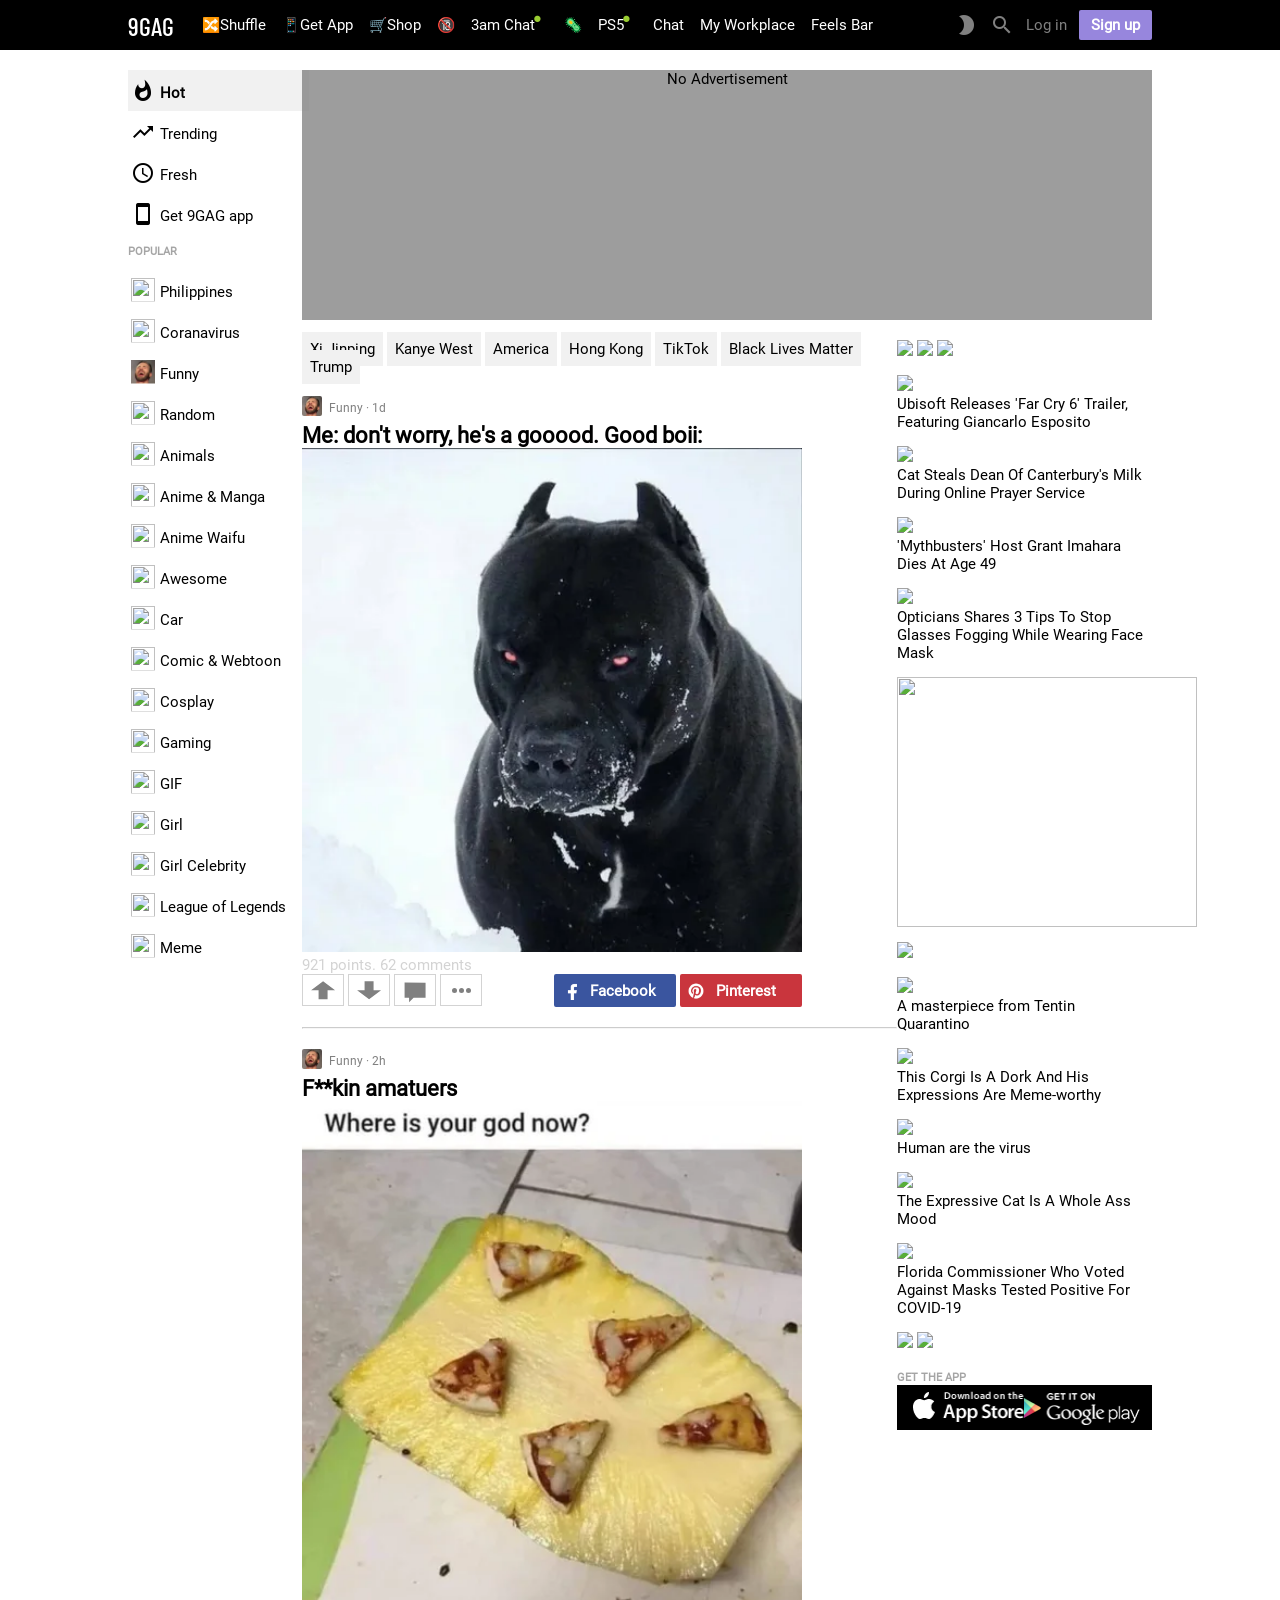
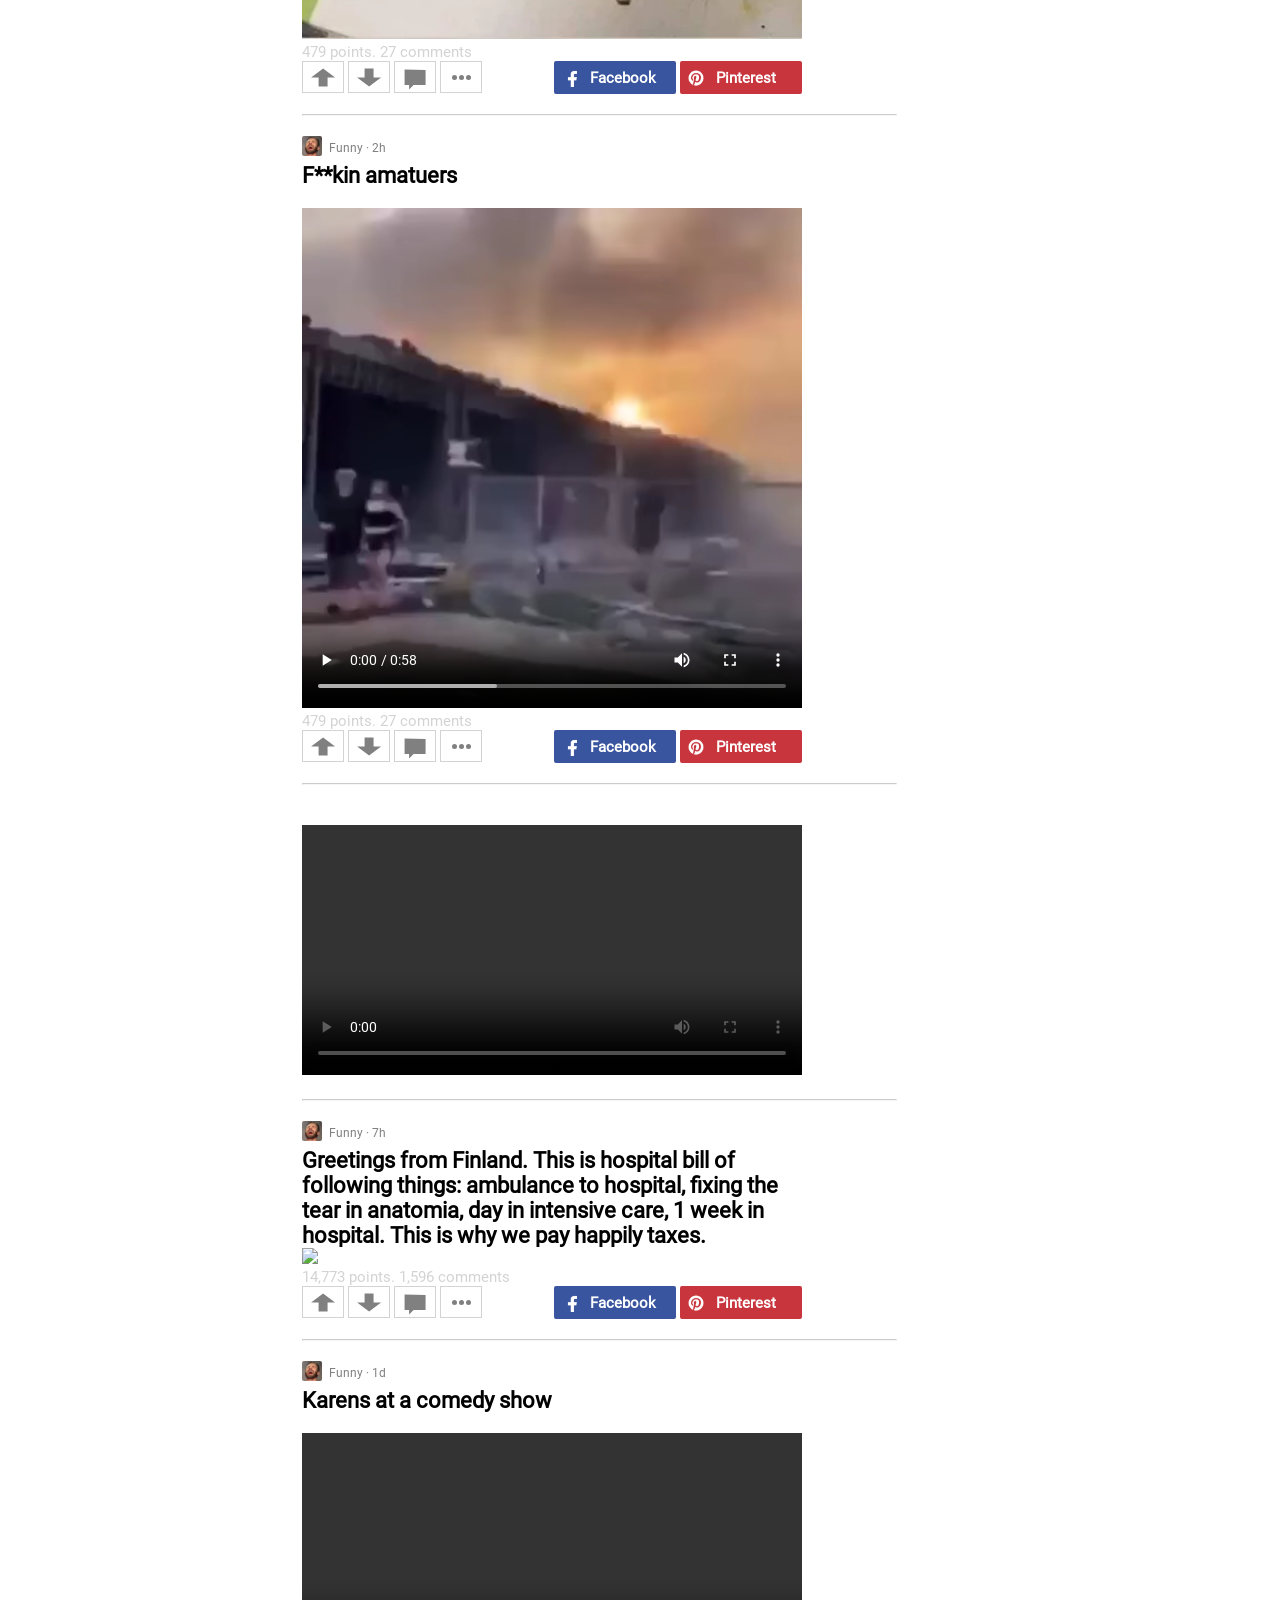
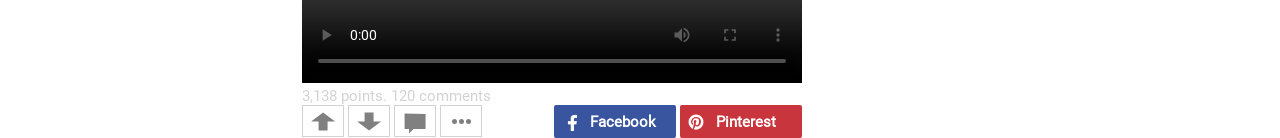
==== commit 79297867: "added fonts" ====
--- a/home.html
+++ b/home.html
@@ -1,15 +1,18 @@
 <!DOCTYPE html>
 <html>
     <head>
-        <title>9gag Replica</title>
+        <title>9GAG Replica</title>
+        <link rel="icon" href="icon/9gag.png">
         <link rel="stylesheet" href="home.css">
-        <link href="https://fonts.googleapis.com/icon?family=Material+Icons"
-      rel="stylesheet">
+        <link href="https://fonts.googleapis.com/icon?family=Material+Icons"rel="stylesheet">
+        <!-- <link href="fonts/OpenSansCondensed-Light.ttf"rel="stylesheet">  -->
+        
 
     </head>
     <body>
         <nav>
             <span class="left">
+                    <a class="home">9GAG</a>
                     <a>🔀Shuffle</a>
                     <a>📱Get App</a>
                     <a>🛒Shop</a>
@@ -43,7 +46,6 @@
         <div class="content">
                 <div class="sidebar">
                     <div><span class="material-icons">whatshot</span><a>Hot</a></div>
-                    
                     <div><span class="material-icons">trending_up</span><a>Trending</a></div>
                     <div><span class="material-icons">schedule</span><a>Fresh</a></div>
                     <div><span class="material-icons">smartphone</span><a>Get 9GAG app</a></div>
--- a/home.css
+++ b/home.css
@@ -2,8 +2,32 @@
     --subtitle-color:#808080b5;
 }
 
+@font-face{
+    font-family: barlow-medium;
+    src: url(fonts/BarlowCondensed-Medium.ttf)
+}
+
+@font-face{
+    font-family: barlow-bold;
+    src: url(fonts/BarlowCondensed-Bold.ttf)
+}
+
+@font-face{
+    font-family: barlow-light;
+    src: url(fonts/BarlowCondensed-Light.ttf)
+}
+
+@font-face{
+    font-family: barlow-regular;
+    src: url(fonts/BarlowCondensed-Regular.ttf)
+}
+
+@font-face{
+    font-family: roboto-regular;
+    src: url(fonts/roboto/Roboto-Regular.ttf)
+}
+
 .wonderful-dot {
-    /* content: "●"; */
     position: relative;
     top: -7px;
     left: -6px;
@@ -16,7 +40,8 @@
 }
 
 body{
-    font-family: 'Roboto', sans-serif;
+    font-weight: 300px;
+    font-family: roboto-regular, barlow-regular,'Roboto', sans-serif;
     font-size: .92em;
     margin: 0px;
 }
@@ -38,6 +63,13 @@
     border-left-width: 500px;
     margin-bottom: 20px;
 }
+
+nav span.left a.home {
+    font-family: barlow-medium;
+    font-size: 1.75em;
+    margin-right: 24px;
+}
+
 nav a:hover {
     filter: brightness(.60);
     cursor: pointer;
@@ -80,7 +112,8 @@
 
 nav div {
     display: inline-block;
-    margin-right: 12gpx;
+    margin-right: 12px;
+    vertical-align: middle;
 }
 nav .right {
     display: inline-flex;
@@ -111,10 +144,12 @@
 
 nav span.left>a {
     margin-right: 12px;
+    vertical-align: middle;
 }
 
 .right span, .right a{
     margin-left: 12px;
+    vertical-align: middle;
 }
 
 .right .button{
@@ -165,6 +200,7 @@
 
 .sidebar div:first-child{
     background-color: #8080801c;
+    font-weight: bold;
 }
 
 .sidebar div:hover{
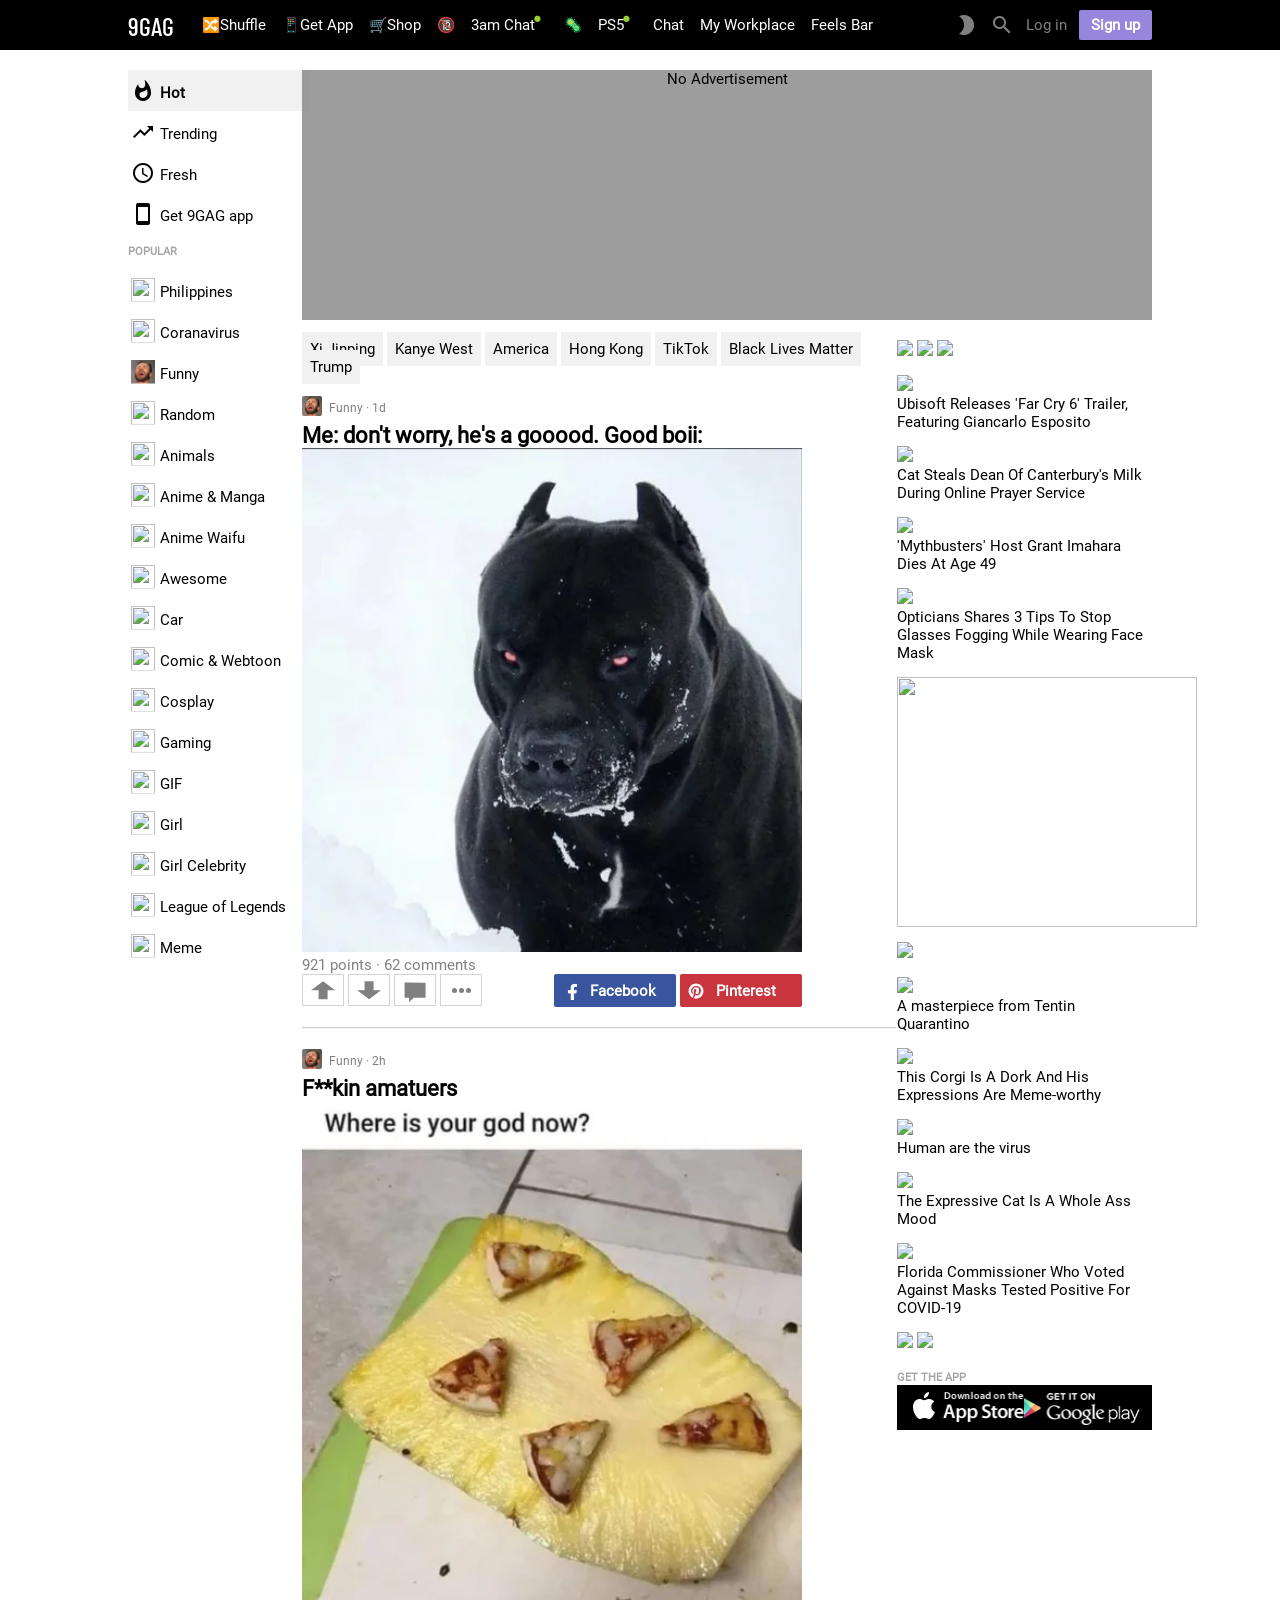
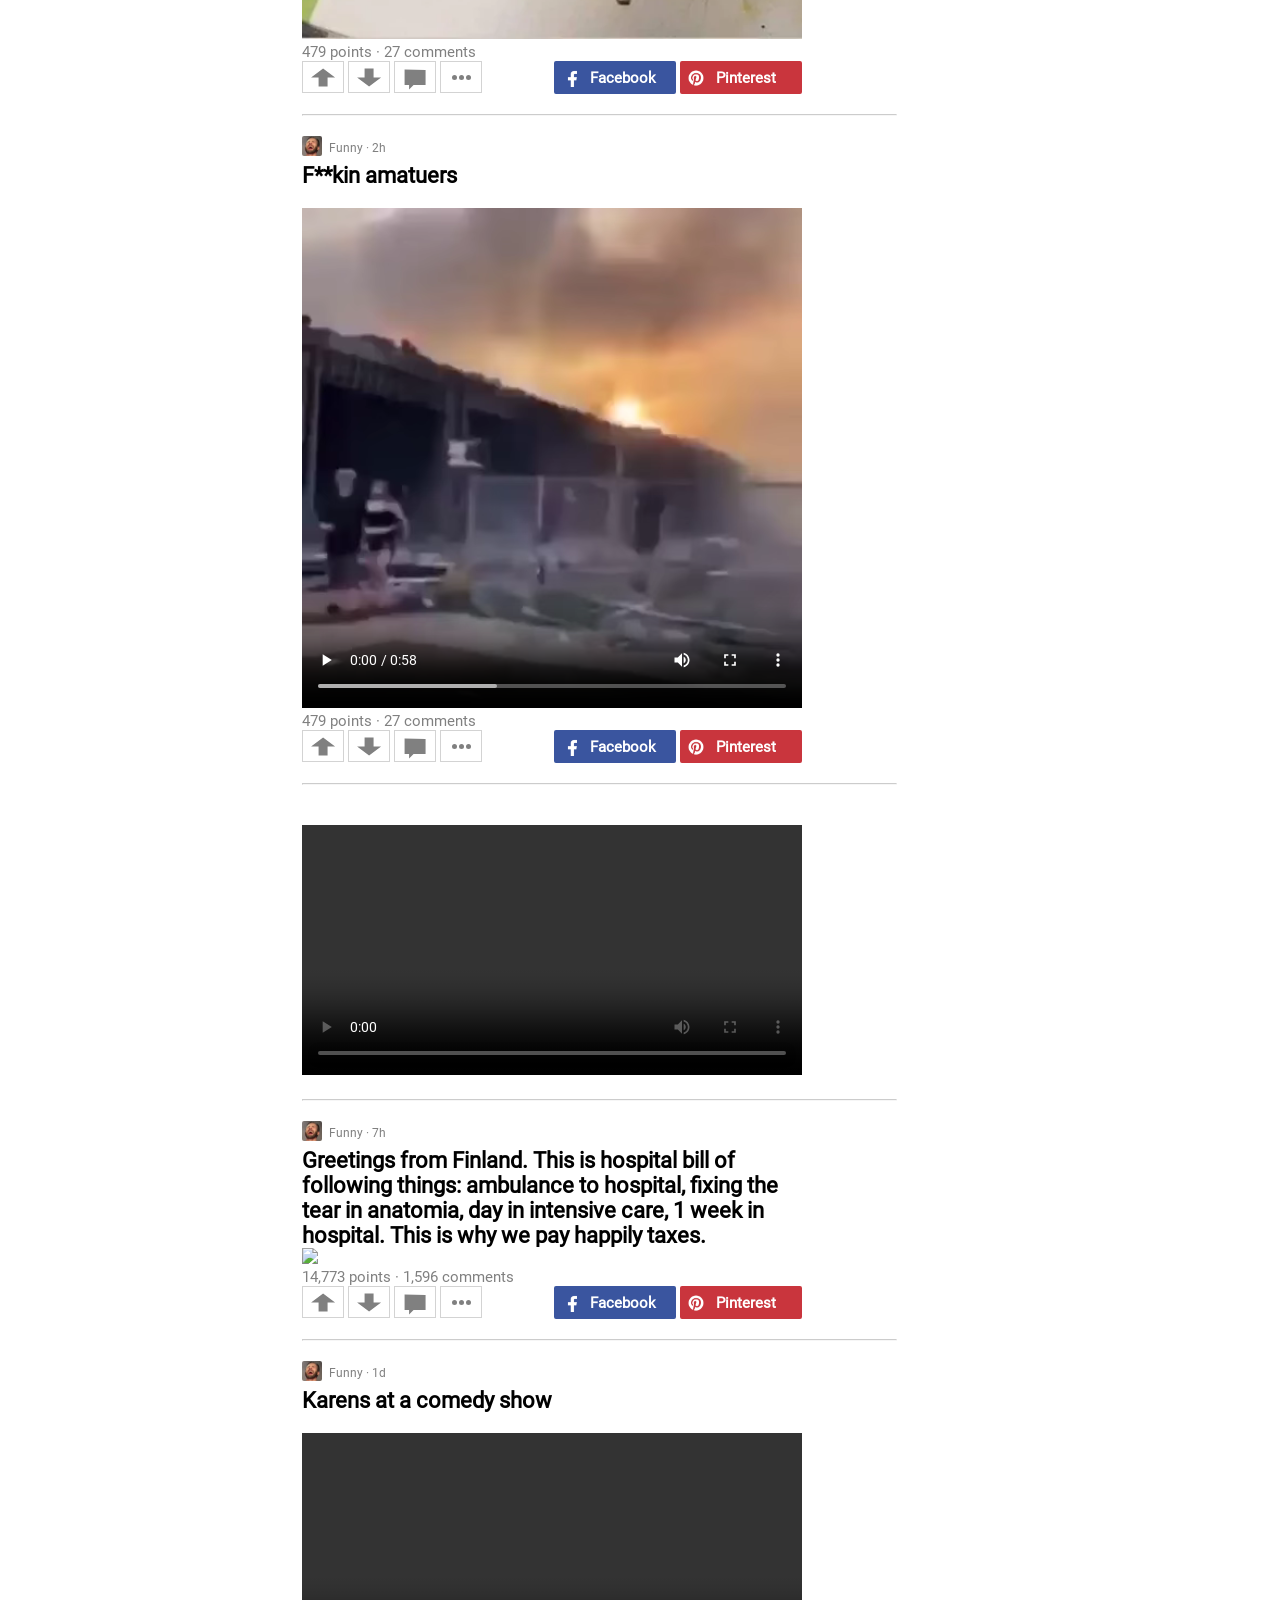
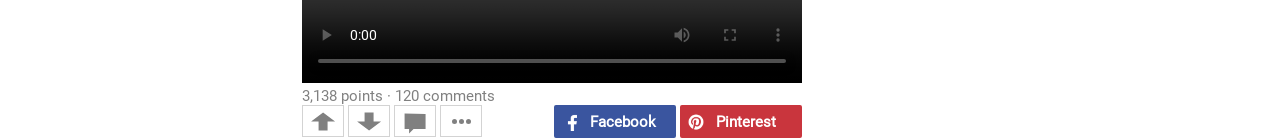
==== commit ef8de0db: "make statistics more aesthetic" ====
--- a/home.html
+++ b/home.html
@@ -256,8 +256,7 @@
                                     <img src="meme/avzzLKM_460swp.webp">
                                 </div>
                                 <div class="statistics">
-                                        <span>921 points</span>.
-                                        <span>62 comments</span>
+                                        <span>921 points</span> &#183; <span>62 comments</span>
                                 </div>
                         </div>
                         <hr>
@@ -273,8 +272,7 @@
                                     <img src="meme/pizzapineapple.webp">
                                 </div>
                                 <div class="statistics">
-                                        <span>479 points</span>.
-                                        <span>27 comments</span>
+                                        <span>479 points</span> &#183; <span>27 comments</span>
                                 </div>
                         </div>
                         <hr>
@@ -292,8 +290,7 @@
                                     </video>
                                 </div>
                                 <div class="statistics">
-                                        <span>479 points</span>.
-                                        <span>27 comments</span>
+                                        <span>479 points</span> &#183; <span>27 comments</span>
                                 </div>
                         </div>
                         <hr>
@@ -313,8 +310,7 @@
                                         <img src="https://img-9gag-fun.9cache.com/photo/aZyy5XW_460swp.webp">
                                     </div>
                                     <div class="statistics">
-                                            <span>14,773 points</span>.
-                                            <span>1,596 comments</span>
+                                            <span>14,773 points</span> &#183; <span>1,596 comments</span>
                                     </div>
                             </div>
                             <hr>
@@ -333,8 +329,7 @@
                                             </video>
                                     </div>
                                     <div class="statistics">
-                                            <span>3,138 points</span>.
-                                            <span>120 comments</span>
+                                            <span>3,138 points</span> &#183; <span>120 comments</span>
                                     </div>
                                 </div>
                         </div>
--- a/home.css
+++ b/home.css
@@ -288,7 +288,12 @@
 }
 
 div .memes .meme .statistics{
-    color: lightgray;
+    color: gray;
+}
+
+div .memes .meme .statistics span:hover{
+    cursor: pointer;
+    filter: brightness(.60);
 }
 
 div .memes .meme .reaction .border{
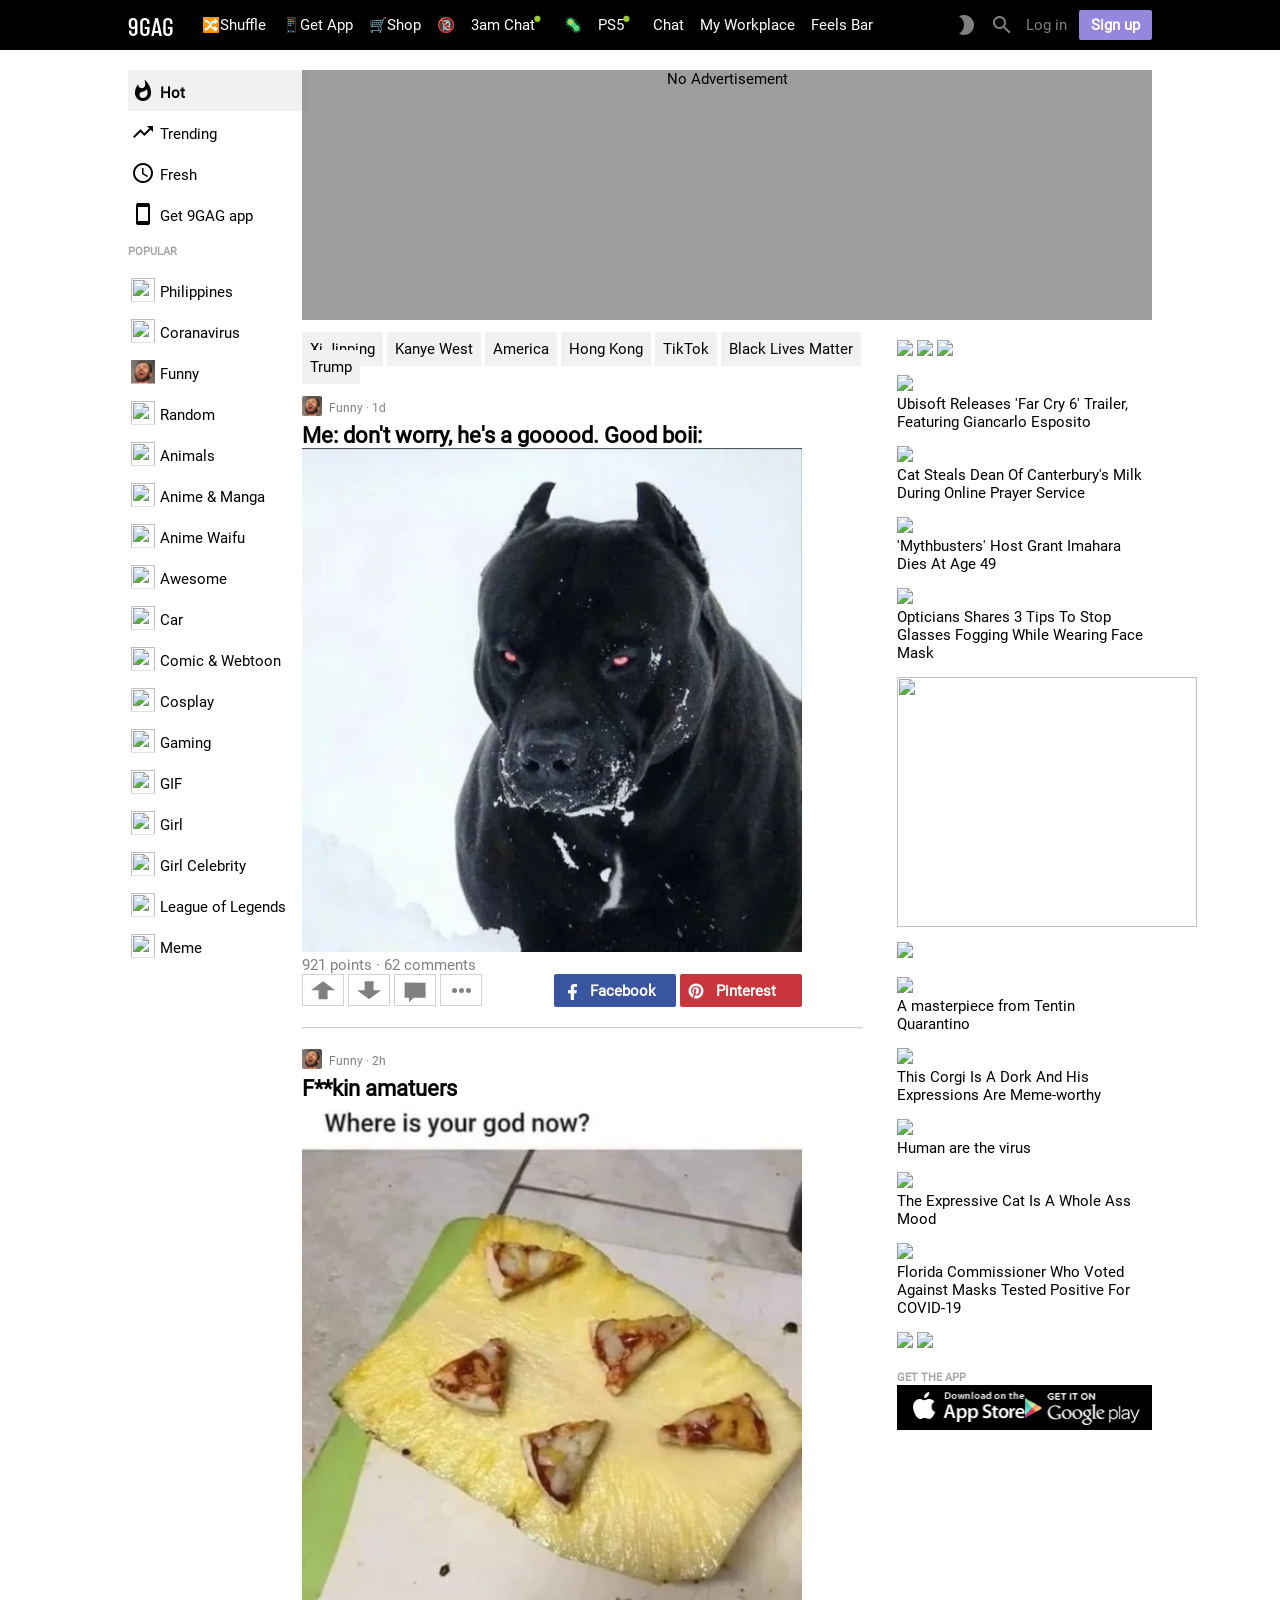
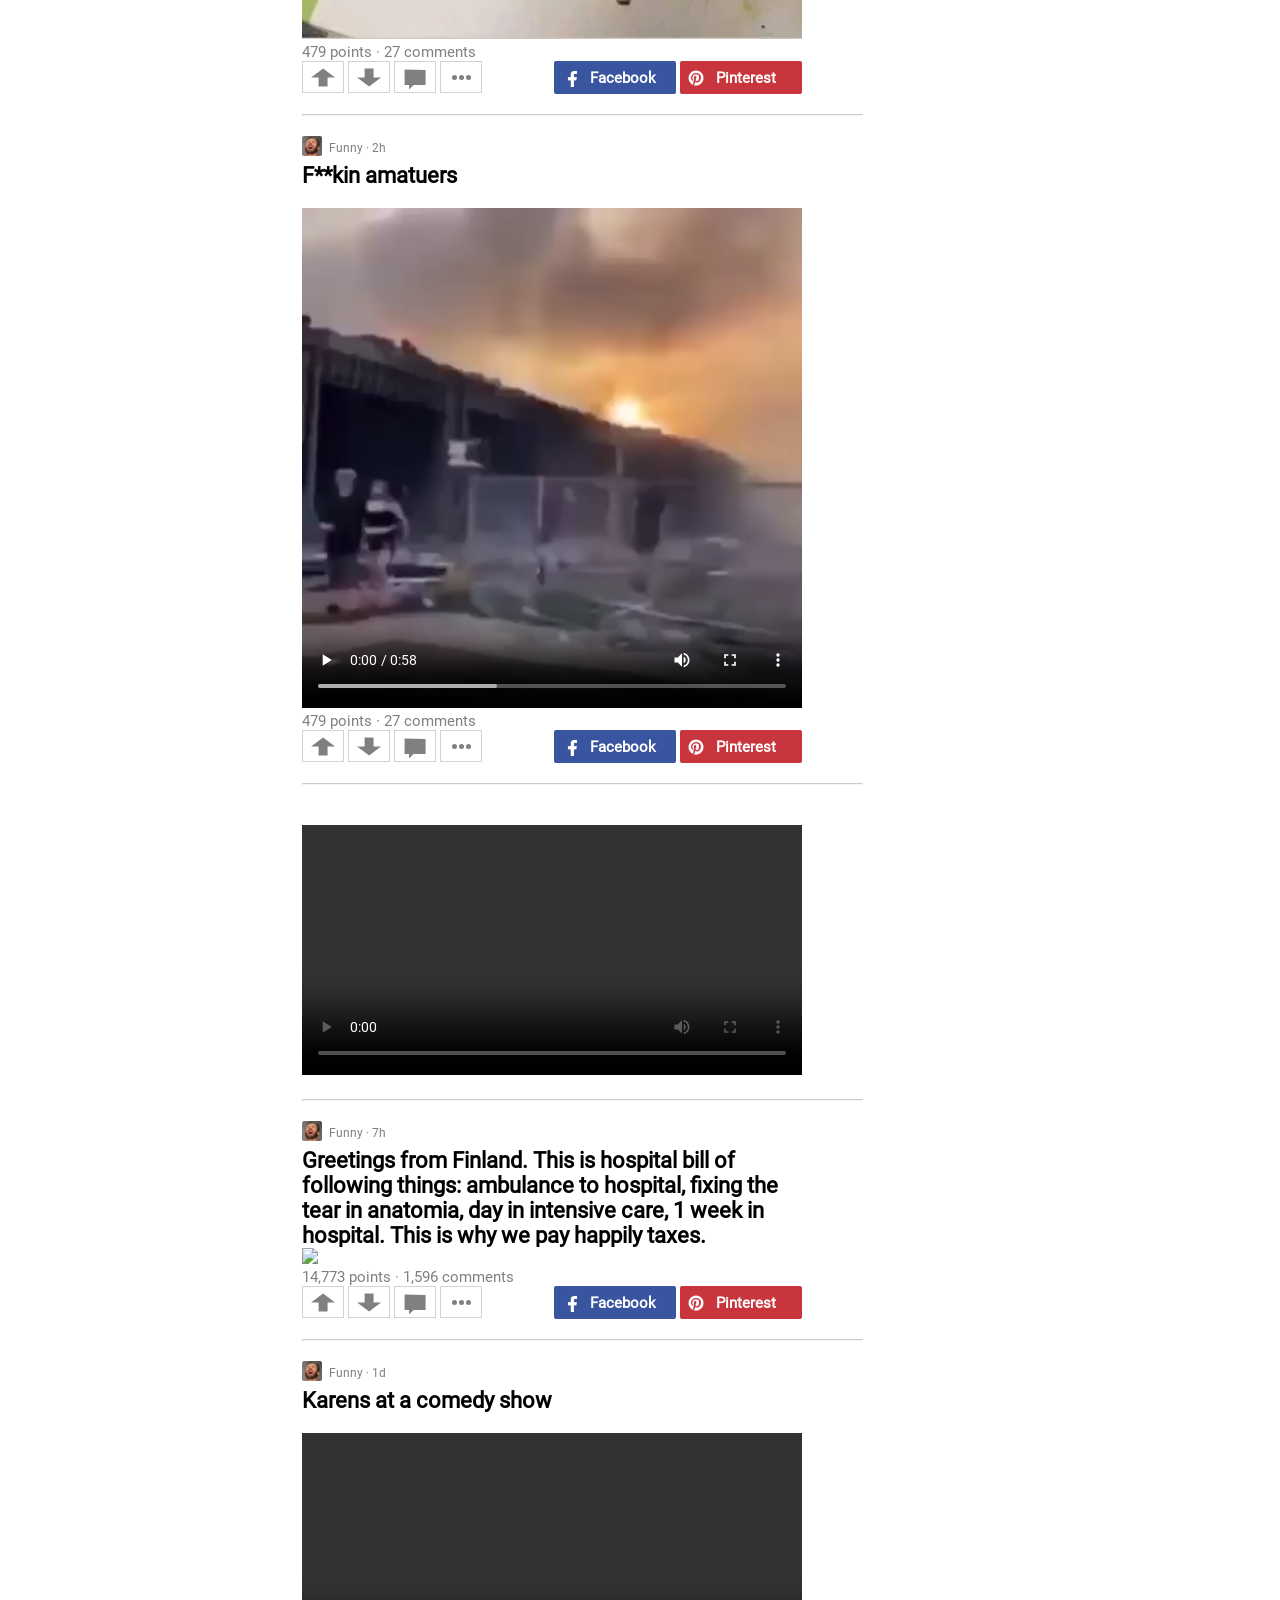
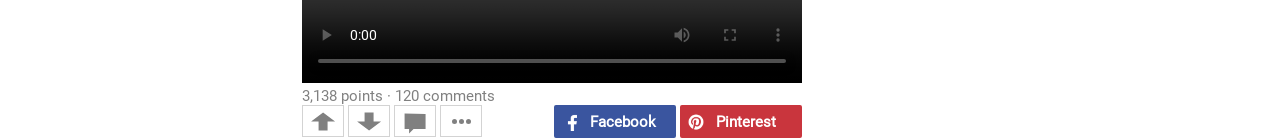
==== commit 3376d4b6: "adding stars" ====
--- a/home.html
+++ b/home.html
@@ -53,166 +53,275 @@
                     <p>POPULAR</p>
                     <div>
                         <img src="https://miscmedia-9gag-fun.9cache.com/images/thumbnail-facebook/1557283909.2926_PuDUmY_100x100.jpg">
-                        <a>Philippines</a>
+                        <a>Philippines</a> 
                     </div>
                     <div>
                         <img src="https://miscmedia-9gag-fun.9cache.com/images/thumbnail-facebook/1584508226.1928_evY7UG_100x100.jpg" loading="lazy">
-                        <a>Coranavirus</a></div>
-                    <div><img src="category/funny.webp"><a>Funny</a></div>
+                        <a>Coranavirus</a>
+                        <span class="star">★</span>
+                    </div>
+                    <div><img src="category/funny.webp"><a>Funny</a>
+                        <span class="star">★</span>
+                    </div>
                     <div>
                         <img src="https://miscmedia-9gag-fun.9cache.com/images/thumbnail-facebook/1481541784.8502_e8ARAR_100x100.jpg">
                         <a>Random</a>
+                        <span class="star">★</span>
                     </div>
                     <div>
                         <img src="https://miscmedia-9gag-fun.9cache.com/images/thumbnail-facebook/1557391851.3248_Za4UdA_100x100.jpg">
                         <a>Animals</a>
+                        <span class="star">★</span>
                     </div>
                     <div>
                         <img src="https://miscmedia-9gag-fun.9cache.com/images/thumbnail-facebook/1557310356.2625_y8EVa2_100x100.jpg" loading="lazy">
                         <a>Anime & Manga</a>
+                        <span class="star">★</span>
                     </div>
                     <div>
                         <img src="https://miscmedia-9gag-fun.9cache.com/images/thumbnail-facebook/1557216667.6148_TuNebU_100x100.jpg" loading="lazy">
                         <a>Anime Waifu</a>
+                        <span class="star">★</span>
                     </div>
                     <div>
                         <img src="https://miscmedia-9gag-fun.9cache.com/images/thumbnail-facebook/1557217995.2799_bYQyJU_100x100.jpg" loading="lazy">
                         <a>Awesome</a>
+                        <span class="star">★</span>
                     </div>
                     <div>
                         <img src="https://miscmedia-9gag-fun.9cache.com/images/thumbnail-facebook/1557311278.4297_UNEHy6_100x100.jpg" loading="lazy">
                         <a>Car</a>
+                        <span class="star">★</span>
                     </div>
                     <div>
                         <img src="https://miscmedia-9gag-fun.9cache.com/images/thumbnail-facebook/1557399125.5971_HYGaTE_100x100.jpg" loading="lazy">
                         <a>Comic & Webtoon</a>
+                        <span class="star">★</span>
                     </div>
                     <div>
                         <img src="https://miscmedia-9gag-fun.9cache.com/images/thumbnail-facebook/1557216678.2404_U2EHEM_100x100.jpg" loading="lazy">
                         <a>Cosplay</a>
+                        <span class="star">★</span>
                     </div>
                     <div>
                         <img src="https://miscmedia-9gag-fun.9cache.com/images/thumbnail-facebook/1557286928.6604_uTYgug_100x100.jpg" loading="lazy">
                         <a>Gaming</a>
+                        <span class="star">★</span>
                     </div>
                     <div>
                         <img src="https://miscmedia-9gag-fun.9cache.com/images/thumbnail-facebook/1557283958.4323_AXE2aJ_100x100.jpg" loading="lazy">
-                        <a>GIF</a></div>
+                        <a>GIF</a>
+                        <span class="star">★</span>
+                    </div>
                     <div>
                         <img src="https://miscmedia-9gag-fun.9cache.com/images/thumbnail-facebook/1557286922.3692_aWySaZ_100x100.jpg" loading="lazy">
-                        <a>Girl</a></div>
+                        <a>Girl</a>
+                        <span class="star">★</span>
+                    </div>
                     <div>
                         <img src="https://miscmedia-9gag-fun.9cache.com/images/thumbnail-facebook/1557216688.9396_YduXUP_100x100.jpg" loading="lazy">
-                        <a>Girl Celebrity</a></div>
+                        <a>Girl Celebrity</a>
+                        <span class="star">★</span>
+                    </div>
                     <div>
                         <img src="https://miscmedia-9gag-fun.9cache.com/images/thumbnail-facebook/1557291375.3948_Dy2yZu_100x100.jpg" loading="lazy">
-                        <a>League of Legends</a></div>
+                        <a>League of Legends</a>
+                        <span class="star">★</span>
+                    </div>
                     <div>
                         <img src="https://miscmedia-9gag-fun.9cache.com/images/thumbnail-facebook/1557216707.0007_ESESyM_100x100.jpg" loading="lazy">
-                        <a>Meme</a></div>
+                        <a>Meme</a>
+                        <span class="star">★</span>
+                    </div>
                     <div>
                         <img src="https://miscmedia-9gag-fun.9cache.com/images/thumbnail-facebook/1557297099.4728_VeSAvU_100x100.jpg" loading="lazy">
-                        <a>NSFW</a></div>
+                        <a>NSFW</a>
+                        <span class="star">★</span>
+                    </div>
                     <div>
                         <img src="https://miscmedia-9gag-fun.9cache.com/images/thumbnail-facebook/1557286889.2504_mEVy2A_100x100.jpg" loading="lazy">
-                        <a>Politics</a></div>
+                        <a>Politics</a>
+                        <span class="star">★</span>
+                    </div>
                     <div>
                         <img src="https://miscmedia-9gag-fun.9cache.com/images/thumbnail-facebook/1557281608.0144_yjEDu7_100x100.jpg" loading="lazy">
-                        <a>Relationship</a></div>
+                        <a>Relationship</a>
+                        <span class="star">★</span>
+                    </div>
                     <div>
                         <img src="https://miscmedia-9gag-fun.9cache.com/images/thumbnail-facebook/1557291282.8015_egYQAB_100x100.jpg" loading="lazy">
-                        <a>Savage</a></div>
+                        <a>Savage</a>
+                        <span class="star">★</span>
+                    </div>
                     <div>
                         <img src="https://miscmedia-9gag-fun.9cache.com/images/thumbnail-facebook/1557283964.0386_avUmy5_100x100.jpg" loading="lazy">
-                        <a>Video</a></div>
+                        <a>Video</a>
+                        <span class="star">★</span>
+                    </div>
                     <div>
                         <img src="https://miscmedia-9gag-fun.9cache.com/images/thumbnail-facebook/1557310702.1267_UgysAp_100x100.jpg" loading="lazy">
-                        <a>WTF</a></div>
+                        <a>WTF</a>
+                        <span class="star">★</span>
+                    </div>
         
                     <p>SECTIONS</p>
                     <div>
                         <img src="https://miscmedia-9gag-fun.9cache.com/images/thumbnail-facebook/1557216671.5403_tunyra_100x100.jpg" loading="lazy">
-                        <a>Anime Wallpaper</a></div>
+                        <a>Anime Wallpaper</a>
+                        <span class="star">★</span>
+                    </div>
                     <div>
                         <img src="https://miscmedia-9gag-fun.9cache.com/images/thumbnail-facebook/1557130395.0362_Je7YJA_100x100.jpg" loading="lazy">
-                        <a>Apex Legends</a></div>
+                        <a>Apex Legends</a>
+                        <span class="star">★</span>
+                    </div>
                     <div>
                         <img src="https://miscmedia-9gag-fun.9cache.com/images/thumbnail-facebook/1557297343.7755_SUPELy_100x100.jpg" loading="lazy">
-                        <a>Ask 9GAG</a></div>
+                        <a>Ask 9GAG</a>
+                        <span class="star">★</span>
+                    </div>
                     <div>
                         <img src="https://miscmedia-9gag-fun.9cache.com/images/thumbnail-facebook/1557310697.557_Ba4aSa_100x100.jpg" loading="lazy">
-                        <a>Countryballs</a></div>
+                        <a>Countryballs</a>
+                        <span class="star">★</span>
+                    </div>
                     <div>
                         <img src="https://miscmedia-9gag-fun.9cache.com/images/thumbnail-facebook/1571738757.4169_vevUNA_100x100.jpg" loading="lazy">
-                        <a>Cozy & Comfy</a></div>
+                        <a>Cozy & Comfy</a>
+                        <span class="star">★</span>
+                    </div>
                     <div>
                         <img src="https://miscmedia-9gag-fun.9cache.com/images/thumbnail-facebook/1557286985.8981_4eqENa_100x100.jpg" loading="lazy">
-                        <a>Crappy Design</a></div>
+                        <a>Crappy Design</a>
+                        <span class="star">★</span>
+                    </div>
                     <div><img src="https://miscmedia-9gag-fun.9cache.com/images/thumbnail-facebook/1557286939.2639_Te3EBe_100x100.jpg" loading="lazy">
-                        <a>Drawing, DIY & Crafts</a></div>
+                        <a>Drawing, DIY & Crafts</a>
+                        <span class="star">★</span>
+                    </div>
                     <div><img src="https://miscmedia-9gag-fun.9cache.com/images/thumbnail-facebook/1557295964.6843_uHyTu2_100x100.jpg" loading="lazy">
-                        <a>Food & Drinks</a></div>
+                        <a>Food & Drinks</a>
+                        <span class="star">★</span>
+                    </div>
                     <div><img src="https://miscmedia-9gag-fun.9cache.com/images/thumbnail-facebook/1557287081.4699_5A9aLe_100x100.jpg" loading="lazy">
-                        <a>Football</a></div>
+                        <a>Football</a>
+                        <span class="star">★</span>
+                    </div>
                     <div><img src="https://miscmedia-9gag-fun.9cache.com/images/thumbnail-facebook/1557291380.0454_yXALUZ_100x100.jpg" loading="lazy">
-                        <a>Fortnite</a></div>
+                        <a>Fortnite</a>
+                        <span class="star">★</span>
+                    </div>
                     <div><img src="https://miscmedia-9gag-fun.9cache.com/images/thumbnail-facebook/1557216648.3213_E9Eba6_100x100.jpg" loading="lazy">
-                        <a>Game of Thrones</a></div>
+                        <a>Game of Thrones</a>
+                        <span class="star">★</span>
+                    </div>
                     <div><img src="https://miscmedia-9gag-fun.9cache.com/images/thumbnail-facebook/1557295872.771_uTAnAD_100x100.jpg" loading="lazy">
-                        <a>Guy</a></div>
+                        <a>Guy</a>
+                        <span class="star">★</span>
+                    </div>
                     <div>
                         <img src="https://miscmedia-9gag-fun.9cache.com/images/thumbnail-facebook/1557296197.2188_XEhabA_100x100.jpg" loading="lazy">
-                        <a>History</a></div>
+                        <a>History</a>
+                        <span class="star">★</span>
+                    </div>
                     <div>
                         <img src="https://miscmedia-9gag-fun.9cache.com/images/thumbnail-facebook/1557286914.1262_U3EQav_100x100.jpg" loading="lazy">
-                        <a>Horror</a></div>
+                        <a>Horror</a>
+                        <span class="star">★</span>
+                    </div>
                     <div>
                         <img src="https://miscmedia-9gag-fun.9cache.com/images/thumbnail-facebook/1557216683.8874_hunY4u_100x100.jpg" loading="lazy">
-                        <a>K-Pop</a></div>
+                        <a>K-Pop</a>
+                        <span class="star">★</span>
+                    </div>
                     <div>
                         <img src="https://miscmedia-9gag-fun.9cache.com/images/thumbnail-facebook/1557286757.4584_Du3Eba_100x100.jpg" loading="lazy">
-                        <a>Latest News</a></div>
+                        <a>Latest News</a>
+                        <span class="star">★</span>
+                    </div>
                     <div>
                         <img src="https://miscmedia-9gag-fun.9cache.com/images/thumbnail-facebook/1557123612.5851_ENENAQ_100x100.jpg" loading="lazy">
-                        <a>LEGO</a></div>
+                        <a>LEGO</a>
+                        <span class="star">★</span>
+                    </div>
                     <div>
                         <img src="https://miscmedia-9gag-fun.9cache.com/images/thumbnail-facebook/1557216694.937_U7UHEb_100x100.jpg" loading="lazy">
-                        <a>Marvel & DC</a></div>
+                        <a>Marvel & DC</a>
+                        <span class="star">★</span>
+                    </div>
                     <div>
                         <img src="https://miscmedia-9gag-fun.9cache.com/images/thumbnail-facebook/1557286907.1035_hE2uHE_100x100.jpg" loading="lazy">
-                        <a>Movie & TV</a></div>
+                        <a>Movie & TV</a>
+                        <span class="star">★</span>
+                    </div>
                     <div>
                         <img src="https://miscmedia-9gag-fun.9cache.com/images/thumbnail-facebook/1557286900.9909_E8EGyp_100x100.jpg" loading="lazy">
-                        <a>Music</a></div>
+                        <a>Music</a>
+                        <span class="star">★</span>
+                    </div>
                     <div>
                         <img src="https://miscmedia-9gag-fun.9cache.com/images/thumbnail-facebook/1557286654.1198_yNyna7_100x100.jpg" loading="lazy">
-                        a>NBA</a></div>
+                        <a>NBA</a>
+                        <span class="star">★</span>
+                    </div>
                     <div><img src="https://miscmedia-9gag-fun.9cache.com/images/thumbnail-facebook/1557123617.4712_DEbYBA_100x100.jpg" loading="lazy">
-                        <a>Overwatch</a></div>
+                        <a>Overwatch</a>
+                        <span class="star">★</span>
+                    </div>
                     <div>
                         <img src="https://miscmedia-9gag-fun.9cache.com/images/thumbnail-facebook/1557311439.7179_8UsUhu_100x100.jpg" loading="lazy">
-                        <a>PC Master Race</a></div>
+                        <a>PC Master Race</a>
+                        <span class="star">★</span>
+                    </div>
                     <div>
                         <img src="https://miscmedia-9gag-fun.9cache.com/images/thumbnail-facebook/1557123631.4709_XUSEmY_100x100.jpg" loading="lazy">
-                        <a>Pokemon</a></div>
+                        <a>Pokemon</a>
+                        <span class="star">★</span>
+                    </div>
                     <div>
                         <img src="https://miscmedia-9gag-fun.9cache.com/images/thumbnail-facebook/1557130506.0765_aXuNa4_100x100.jpg" loading="lazy">
-                        <a>PUBG</a></div>
+                        <a>PUBG</a>
+                        <span class="star">★</span>
+                    </div>
                     <div>
                         <img src="https://miscmedia-9gag-fun.9cache.com/images/thumbnail-facebook/1557291577.7623_4Y5A3U_100x100.jpg" loading="lazy">
-                        <a>Satisfying</a></div>
+                        <a>Satisfying</a>
+                        <span class="star">★</span>
+                    </div>
                     <div>
                         <img src="https://miscmedia-9gag-fun.9cache.com/images/thumbnail-facebook/1557286779.394_WYru9a_100x100.jpg" loading="lazy">
-                        <a>Science & Tech</a></div>
-                    <div><img src="https://miscmedia-9gag-fun.9cache.com/images/thumbnail-facebook/1557286774.0983_eGARyH_100x100.jpg" loading="lazy"><a>Sport</a></div>
-                    <div><img src="https://miscmedia-9gag-fun.9cache.com/images/thumbnail-facebook/1557123636.2678_UPYNuT_100x100.jpg" loading="lazy"><a>Star Wars</a></div>
-                    <div><img src="https://miscmedia-9gag-fun.9cache.com/images/thumbnail-facebook/1557290674.9492_ARAda3_100x100.jpg" loading="lazy"><a>Teens Can Relate</a></div>
-                    <div><img src="https://miscmedia-9gag-fun.9cache.com/images/thumbnail-facebook/1557453498.4533_yvyBU6_100x100.jpg" loading="lazy"><a>Today | Wore</a></div>
-                    <div><img src="https://miscmedia-9gag-fun.9cache.com/images/thumbnail-facebook/1557398058.2002_EmASyv_100x100.jpg" loading="lazy"><a>Travel & Photography</a></div>
-                    <div><img src="https://miscmedia-9gag-fun.9cache.com/images/thumbnail-facebook/1557397422.1946_Evebyr_100x100.jpg" loading="lazy"><a>Wallpaper</a></div>
-                    <div><img src="https://miscmedia-9gag-fun.9cache.com/images/thumbnail-facebook/1557123640.8958_YWaGUb_100x100.jpg" loading="lazy"><a>Warhammer</a></div>
-                    <div><img src="https://miscmedia-9gag-fun.9cache.com/images/thumbnail-facebook/1571808085.3621_gyMeNu_100x100.jpg" loading="lazy"><a>Wholesome</a></div>
-                    <div><img src="https://miscmedia-9gag-fun.9cache.com/images/thumbnail-facebook/1557453152.4514_U2asE8_100x100.jpg" loading="lazy"><a>Dark Humor</a></div>
+                        <a>Science & Tech</a>
+                        <span class="star">★</span>
+                    </div>
+                    <div><img src="https://miscmedia-9gag-fun.9cache.com/images/thumbnail-facebook/1557286774.0983_eGARyH_100x100.jpg" loading="lazy">
+                        <span class="star">★</span>
+                        <a>Sport</a>
+                    </div>
+                    <div><img src="https://miscmedia-9gag-fun.9cache.com/images/thumbnail-facebook/1557123636.2678_UPYNuT_100x100.jpg" loading="lazy">
+                        <a>Star Wars</a>
+                        <span class="star">★</span>
+                    </div>
+                    <div><img src="https://miscmedia-9gag-fun.9cache.com/images/thumbnail-facebook/1557290674.9492_ARAda3_100x100.jpg" loading="lazy"><a>Teens Can Relate</a>
+                        <span class="star">★</span>
+                    </div>
+                    <div><img src="https://miscmedia-9gag-fun.9cache.com/images/thumbnail-facebook/1557453498.4533_yvyBU6_100x100.jpg" loading="lazy"><a>Today | Wore</a>
+                        <span class="star">★</span>
+                    </div>
+                    <div><img src="https://miscmedia-9gag-fun.9cache.com/images/thumbnail-facebook/1557398058.2002_EmASyv_100x100.jpg" loading="lazy"><a>Travel & Photography</a>
+                        <span class="star">★</span>
+                    </div>
+                    <div><img src="https://miscmedia-9gag-fun.9cache.com/images/thumbnail-facebook/1557397422.1946_Evebyr_100x100.jpg" loading="lazy"><a>Wallpaper</a>
+                        <span class="star">★</span>
+                    </div>
+                    <div><img src="https://miscmedia-9gag-fun.9cache.com/images/thumbnail-facebook/1557123640.8958_YWaGUb_100x100.jpg" loading="lazy"><a>Warhammer</a>
+                        <span class="star">★</span>
+                    </div>
+                    <div><img src="https://miscmedia-9gag-fun.9cache.com/images/thumbnail-facebook/1571808085.3621_gyMeNu_100x100.jpg" loading="lazy"><a>Wholesome</a>
+                        <span class="star">★</span>
+                    </div>
+                    <div><img src="https://miscmedia-9gag-fun.9cache.com/images/thumbnail-facebook/1557453152.4514_U2asE8_100x100.jpg" loading="lazy"><a>Dark Humor</a>
+                        <span class="star">★</span>    
+                    </div>
                     <div class="footer">
                         <a>Advertise</a>
                         <a>Rules</a>
--- a/home.css
+++ b/home.css
@@ -25,6 +25,15 @@
 @font-face{
     font-family: roboto-regular;
     src: url(fonts/roboto/Roboto-Regular.ttf)
+}
+
+.star{
+    visibility: hidden;
+    color: gray;
+    font-size: 1.80em;
+    position: absolute; 
+    left: 10%;
+    /* top: -2px; */
 }
 
 .wonderful-dot {
@@ -98,6 +107,7 @@
 
 .memes {
     width: 70%;
+    padding-right: 4%;
 }
 
 div .memes .trending-meme-tag a {
@@ -183,7 +193,7 @@
     color: var(--subtitle-color);
 }
 
-.sidebar div img, .sidebar div span {
+.sidebar div img, .sidebar div span.material-icons {
     margin-right: 5px;
     position: relative;
     padding: 5.5px 0px;
@@ -206,6 +216,17 @@
 .sidebar div:hover{
     background-color: #8080801c;
     cursor: pointer;
+}
+
+.sidebar div:hover .star{
+    visibility: visible;;
+}
+
+.sidebar div:hover a{
+    width: 70%;
+    text-overflow: ellipsis;
+    white-space: nowrap;
+    overflow: hidden;
 }
 
 .sidebar div.footer {
